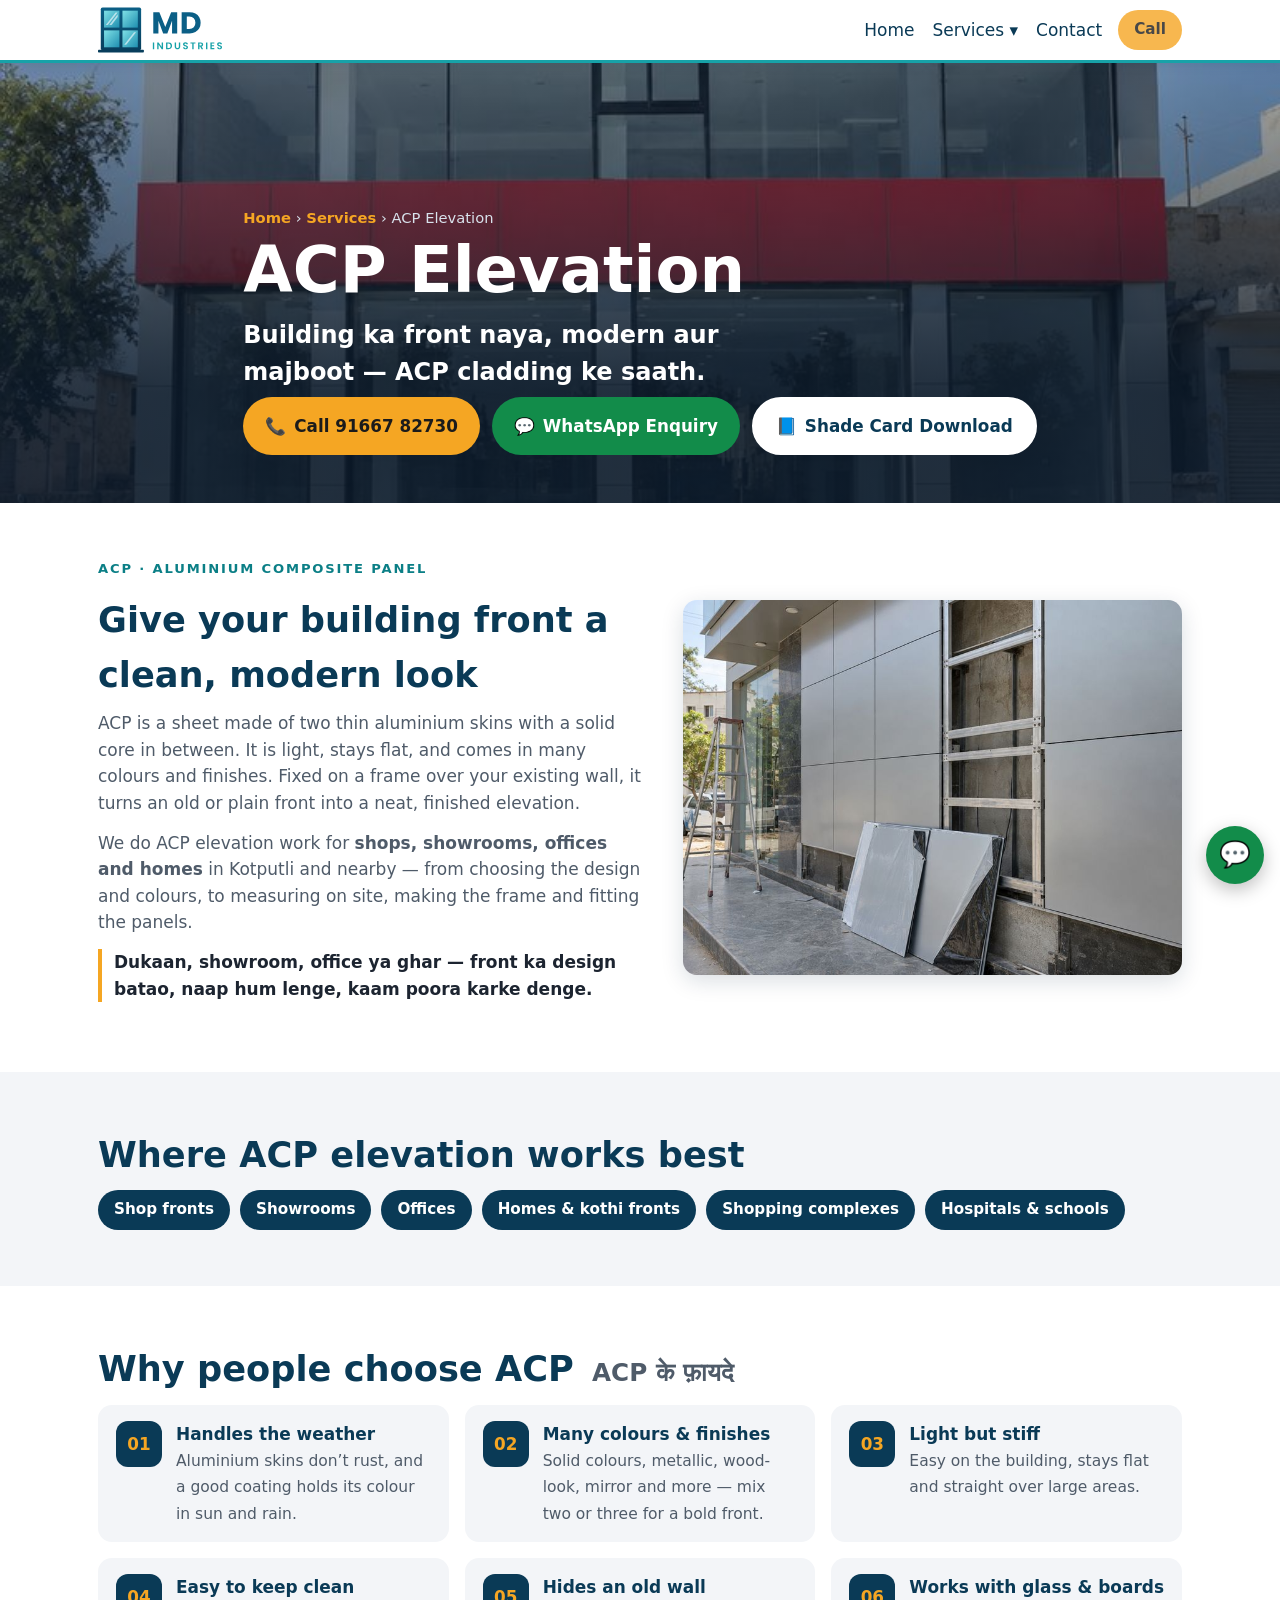
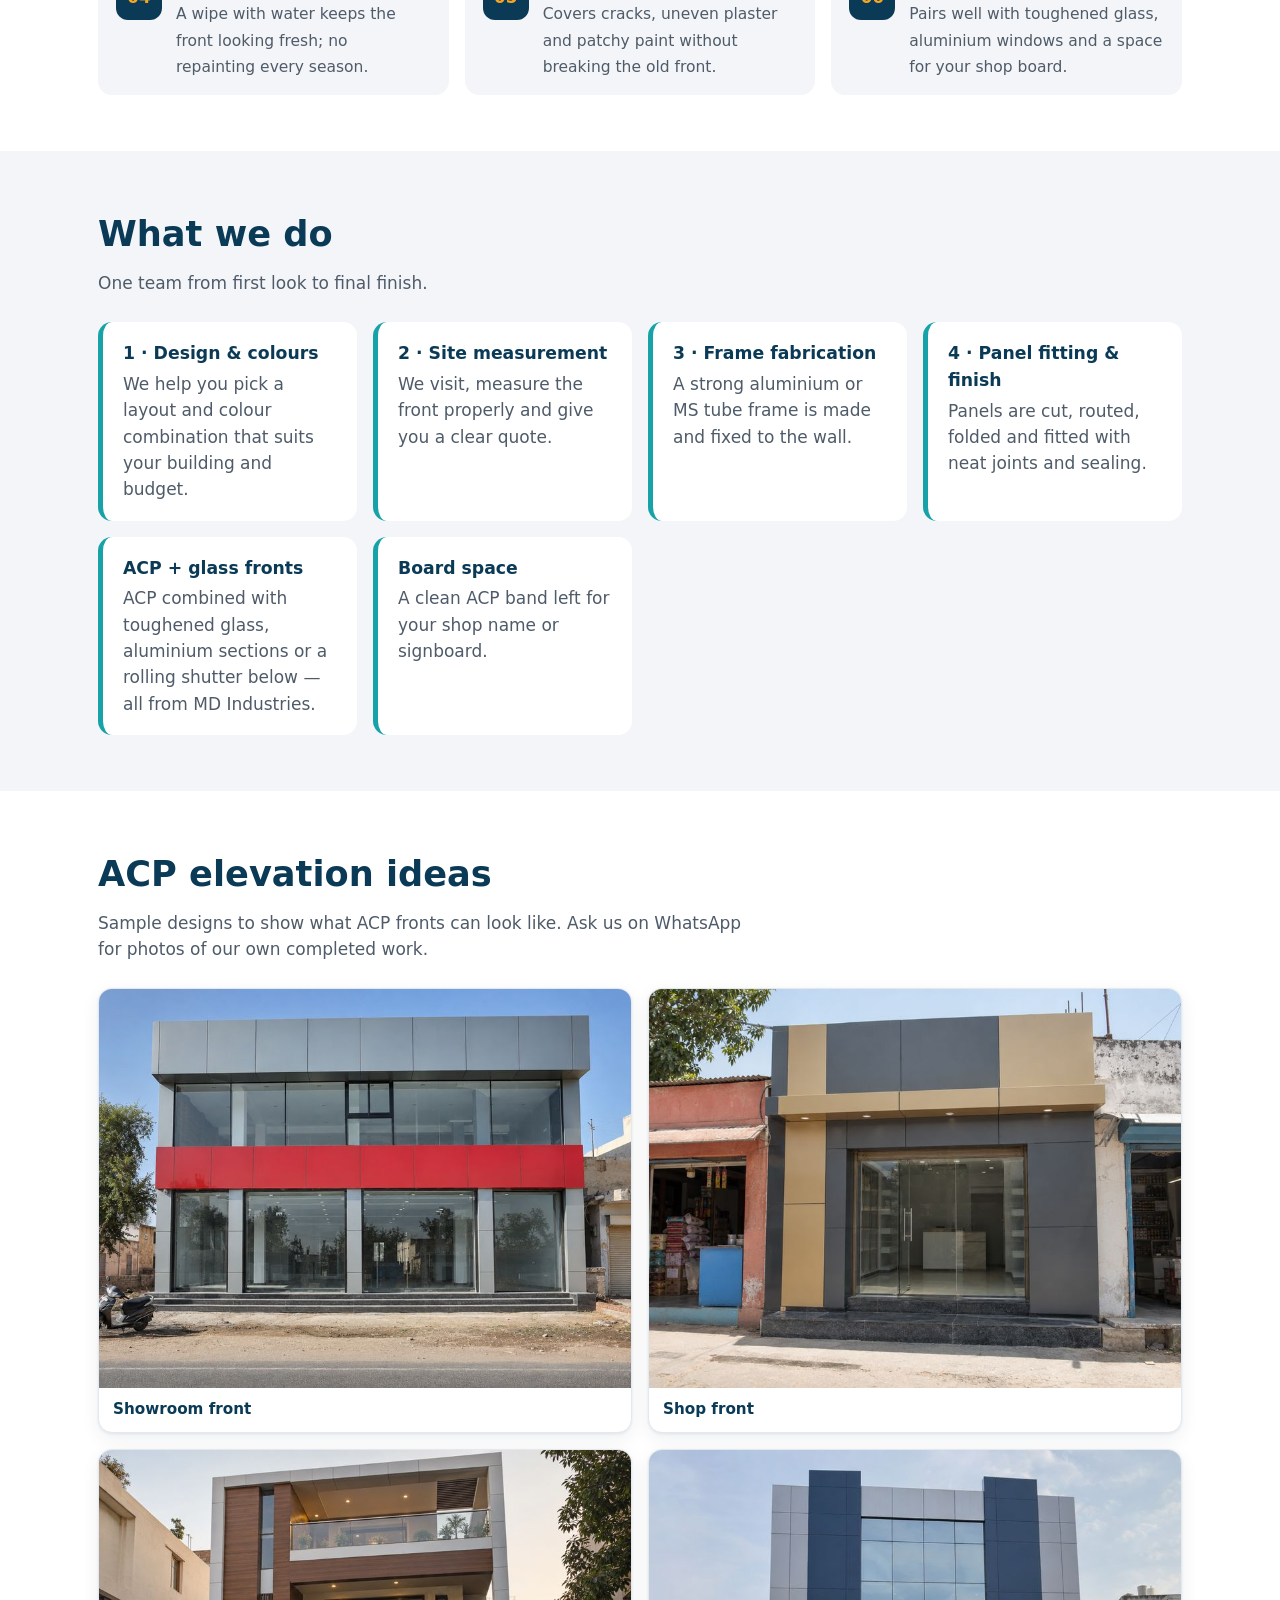
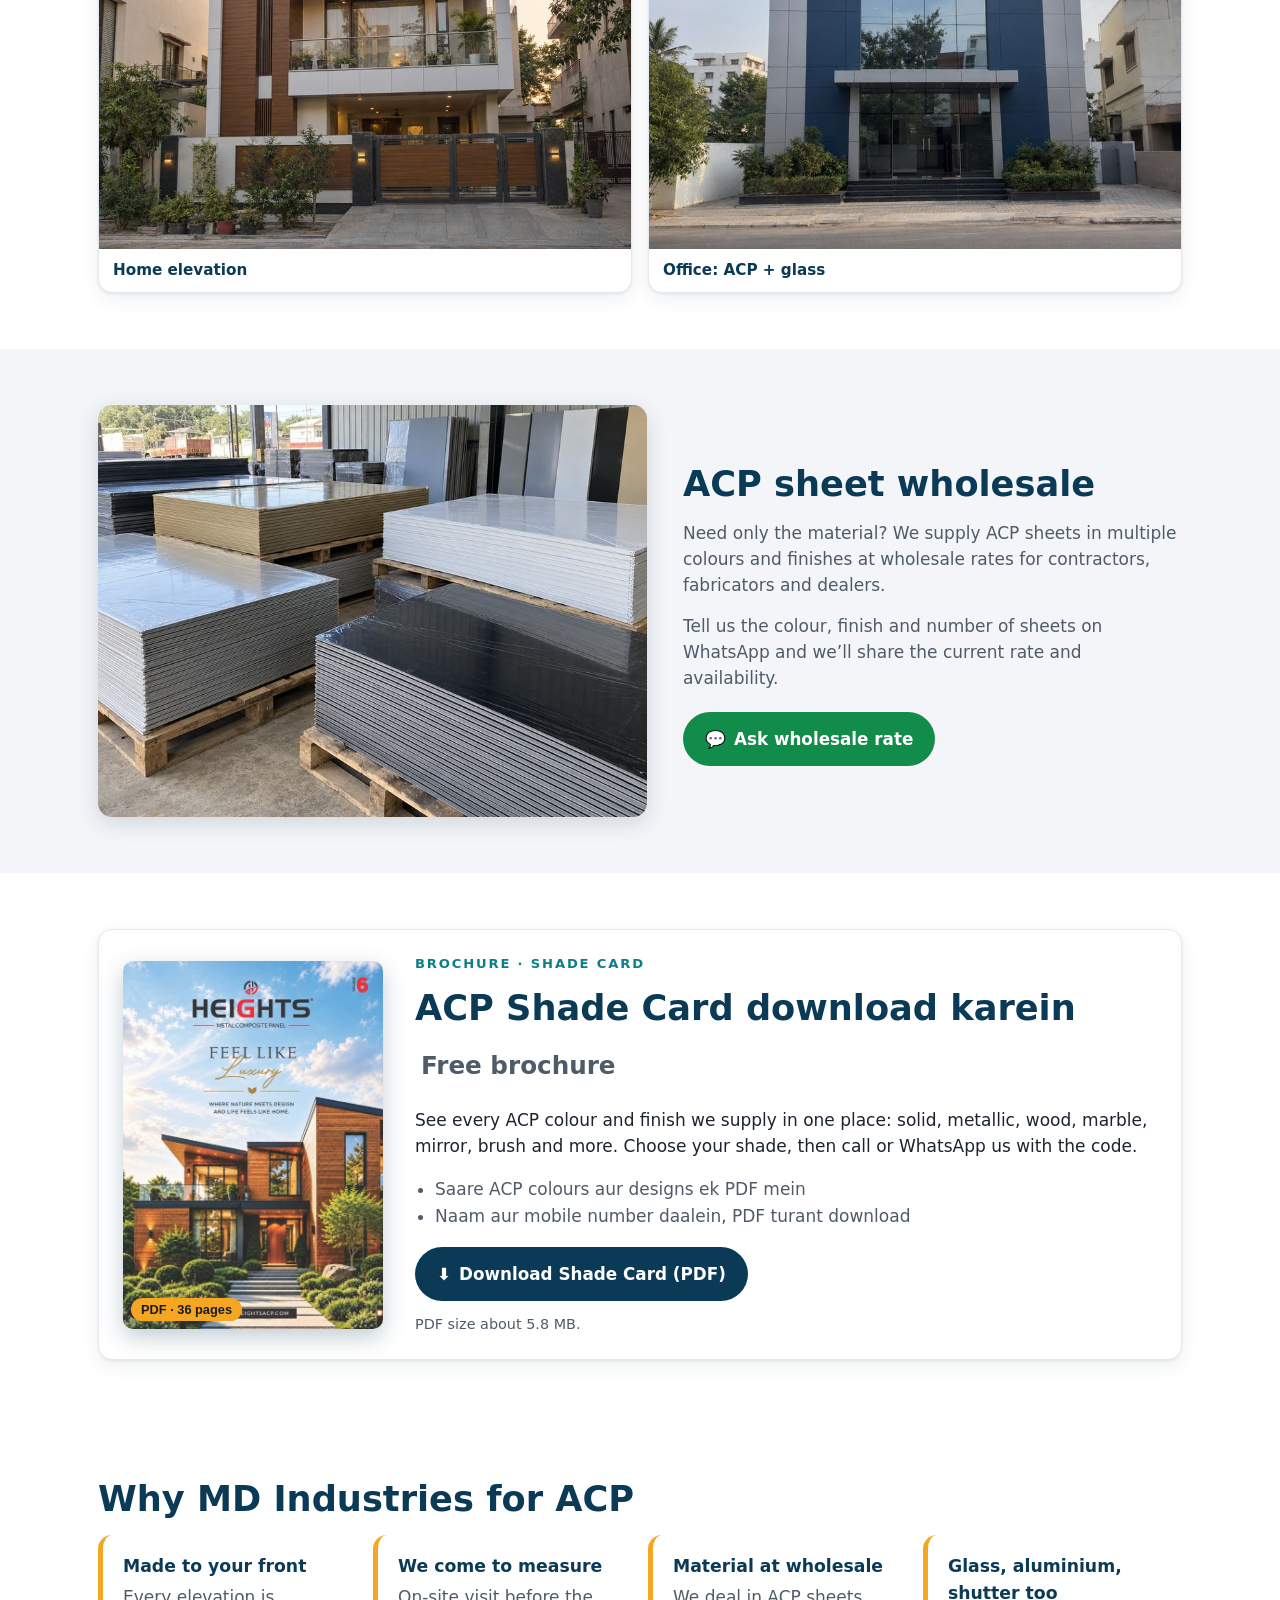
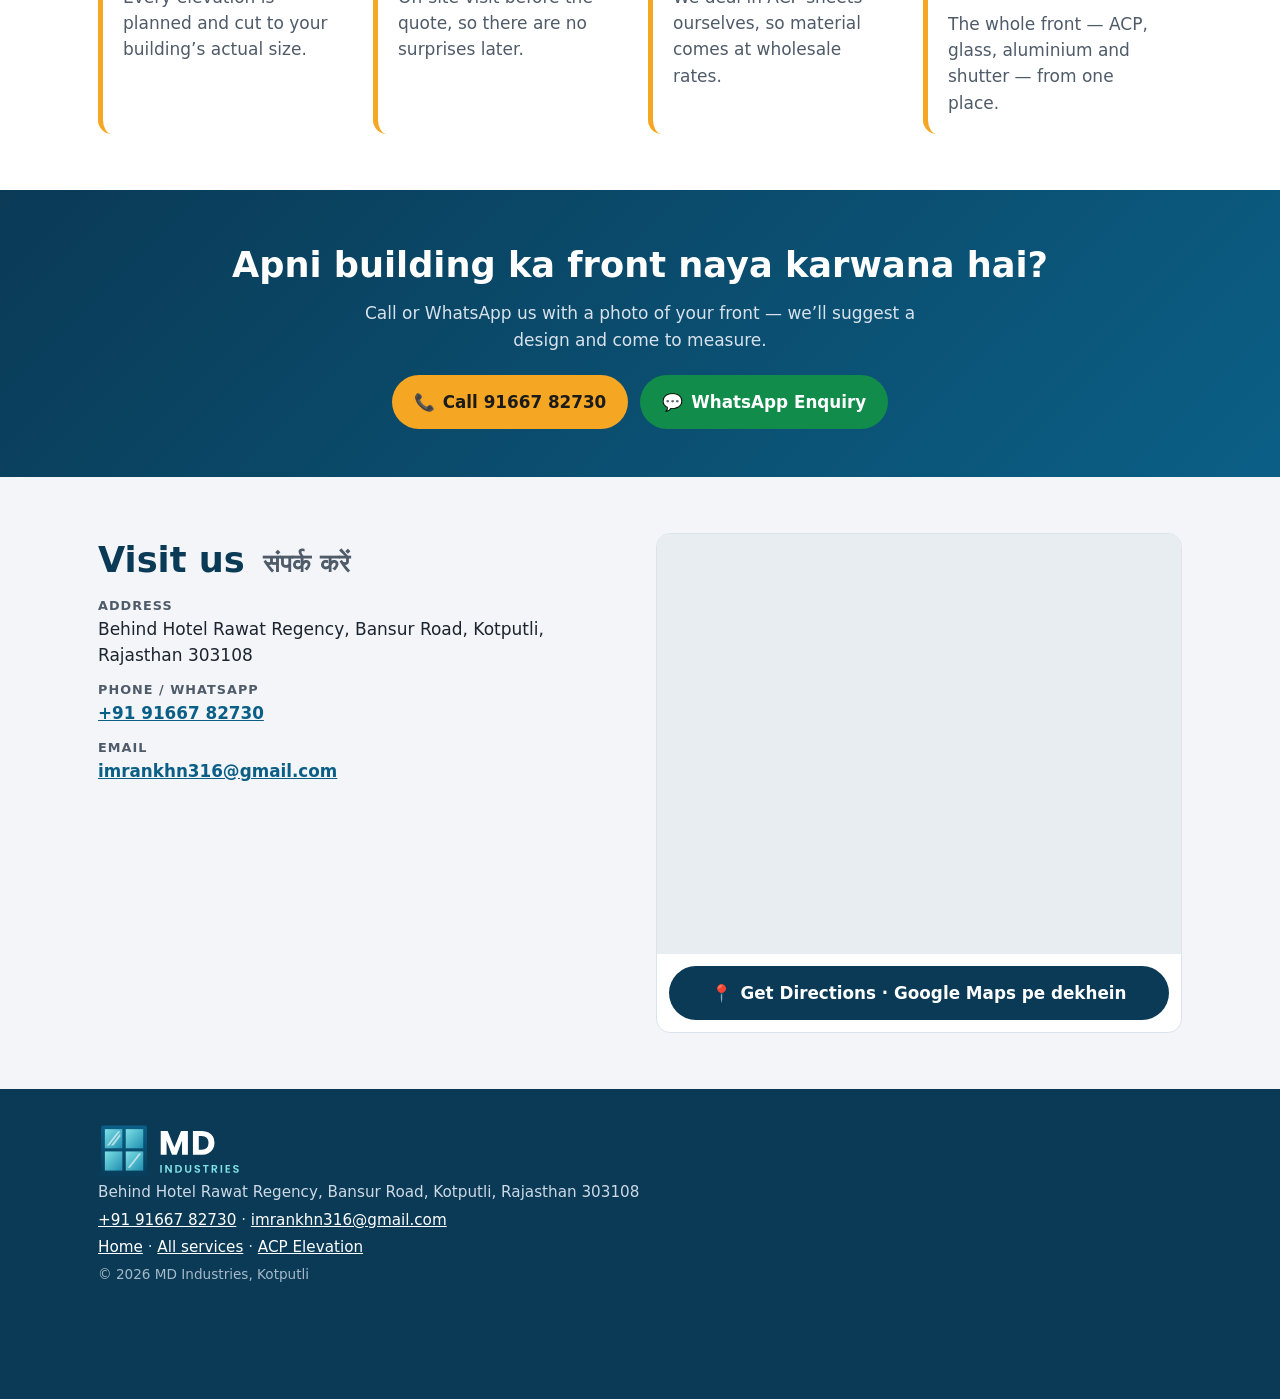
==== acp-elevation.html @ 5b2e8d78 "ACP page: shade card download with name + mobile lead form" ====
<!doctype html>
<html lang="en">
<head>
  <meta charset="utf-8">
  <meta name="viewport" content="width=device-width, initial-scale=1">
  <title>ACP Elevation in Kotputli – Building Front Cladding | MD Industries</title>
  <meta name="description" content="ACP (Aluminium Composite Panel) elevation for shops, showrooms, offices and homes in Kotputli — design, measurement, frame fabrication and fitting, plus ACP sheet wholesale. MD Industries, Bansur Road, Kotputli. Call or WhatsApp +91 91667 82730.">
  <meta name="theme-color" content="#0f2a44">
  <meta property="og:title" content="ACP Elevation – MD Industries, Kotputli">
  <meta property="og:description" content="Modern ACP building fronts for shops, showrooms, offices and homes — design, measurement, fabrication and fitting. Call or WhatsApp +91 91667 82730.">
  <meta property="og:type" content="website">
  <meta property="og:url" content="https://mdindustries.sites.tab.bot/acp-elevation.html">
  <meta property="og:image" content="https://mdindustries.sites.tab.bot/img/acp-showroom.jpg">
  <link rel="icon" href="favicon.svg?v=4" type="image/svg+xml">
  <link rel="apple-touch-icon" href="apple-touch-icon.png?v=4">
  <link rel="stylesheet" href="styles.css?v=6">
  <link rel="stylesheet" href="brochure.css?v=2">
</head>
<body>
  <a class="skip" href="#main">Skip to content</a>
  <header class="topbar">
    <div class="wrap topbar-inner">
      <a class="brand" href="index.html" aria-label="MD Industries home"><img class="logo" src="img/logo-horizontal.svg?v=4" alt="MD Industries" width="335" height="122"></a>
      <nav aria-label="Main">
        <a class="nav-top" href="index.html">Home</a>
        <details class="svc-menu"><summary>Services <span aria-hidden="true">▾</span></summary><div class="svc-list"><a href="ms-rolling-shutters.html">MS Rolling Shutters</a><a href="acp-elevation.html" aria-current="page">ACP Elevation</a><a href="acp-elevation.html#wholesale">ACP Sheet Wholesale</a><a href="toughened-glass.html">Toughened Glass</a><a href="aluminium-work.html">Aluminium Work</a><a href="ms-fabrication.html">MS Fabrication</a><a href="stainless-steel-work.html">Stainless Steel Work</a><a href="upvc-windows-doors.html">uPVC Windows &amp; Doors</a><a class="all" href="index.html#services">All services →</a></div></details>
        <a class="nav-top" href="index.html#contact">Contact</a>
      </nav>
      <a class="btn btn-call small" href="tel:+919166782730">Call</a>
    </div>
  </header>

  <main id="main">
    <section class="page-banner">
      <div class="page-banner-bg" role="img" aria-label="Showroom front clad in silver and red ACP panels"></div>
      <div class="wrap page-banner-content">
        <p class="crumbs"><a href="index.html">Home</a> <span aria-hidden="true">›</span> <a href="index.html#services">Services</a> <span aria-hidden="true">›</span> ACP Elevation</p>
        <h1>ACP Elevation</h1>
        <p class="tagline">Building ka front naya, modern aur majboot — ACP cladding ke saath.</p>
        <div class="cta">
          <a class="btn btn-call" href="tel:+919166782730"><span aria-hidden="true">📞</span> Call 91667 82730</a>
          <a class="btn btn-wa" href="https://wa.me/919166782730?text=ACP%20elevation%20ke%20baare%20mein%20jaankari%20chahiye" target="_blank" rel="noopener"><span aria-hidden="true">💬</span> WhatsApp Enquiry</a>
          <a class="btn btn-brochure" href="#brochure" data-brochure><span aria-hidden="true">📘</span> Shade Card Download</a>
        </div>
      </div>
    </section>

    <section class="section" aria-labelledby="intro-h">
      <div class="wrap split">
        <div>
          <p class="eyebrow dark">ACP · Aluminium Composite Panel</p>
          <h2 id="intro-h">Give your building front a clean, modern look</h2>
          <p>ACP is a sheet made of two thin aluminium skins with a solid core in between. It is light, stays flat, and comes in many colours and finishes. Fixed on a frame over your existing wall, it turns an old or plain front into a neat, finished elevation.</p>
          <p>We do ACP elevation work for <strong>shops, showrooms, offices and homes</strong> in Kotputli and nearby — from choosing the design and colours, to measuring on site, making the frame and fitting the panels.</p>
          <p class="hi-line">Dukaan, showroom, office ya ghar — front ka design batao, naap hum lenge, kaam poora karke denge.</p>
        </div>
        <img class="split-img" src="img/acp-fitting.jpg" alt="ACP panels being fixed on an aluminium frame on a building front" width="800" height="600" loading="lazy">
      </div>
    </section>

    <section class="section alt" aria-labelledby="use-h">
      <div class="wrap">
        <h2 id="use-h">Where ACP elevation works best</h2>
        <ul class="chips">
          <li>Shop fronts</li><li>Showrooms</li><li>Offices</li><li>Homes &amp; kothi fronts</li><li>Shopping complexes</li><li>Hospitals &amp; schools</li>
        </ul>
      </div>
    </section>

    <section class="section" aria-labelledby="ben-h">
      <div class="wrap">
        <h2 id="ben-h">Why people choose ACP <span class="hi">ACP के फ़ायदे</span></h2>
        <ol class="numbered">
          <li><b>01</b><div><strong>Handles the weather</strong><span>Aluminium skins don’t rust, and a good coating holds its colour in sun and rain.</span></div></li>
          <li><b>02</b><div><strong>Many colours &amp; finishes</strong><span>Solid colours, metallic, wood-look, mirror and more — mix two or three for a bold front.</span></div></li>
          <li><b>03</b><div><strong>Light but stiff</strong><span>Easy on the building, stays flat and straight over large areas.</span></div></li>
          <li><b>04</b><div><strong>Easy to keep clean</strong><span>A wipe with water keeps the front looking fresh; no repainting every season.</span></div></li>
          <li><b>05</b><div><strong>Hides an old wall</strong><span>Covers cracks, uneven plaster and patchy paint without breaking the old front.</span></div></li>
          <li><b>06</b><div><strong>Works with glass &amp; boards</strong><span>Pairs well with toughened glass, aluminium windows and a space for your shop board.</span></div></li>
        </ol>
      </div>
    </section>

    <section class="section alt" aria-labelledby="svc-h">
      <div class="wrap">
        <h2 id="svc-h">What we do</h2>
        <p class="lead">One team from first look to final finish.</p>
        <ul class="why steps">
          <li><strong>1 · Design &amp; colours</strong><span>We help you pick a layout and colour combination that suits your building and budget.</span></li>
          <li><strong>2 · Site measurement</strong><span>We visit, measure the front properly and give you a clear quote.</span></li>
          <li><strong>3 · Frame fabrication</strong><span>A strong aluminium or MS tube frame is made and fixed to the wall.</span></li>
          <li><strong>4 · Panel fitting &amp; finish</strong><span>Panels are cut, routed, folded and fitted with neat joints and sealing.</span></li>
          <li><strong>ACP + glass fronts</strong><span>ACP combined with toughened glass, aluminium sections or a rolling shutter below — all from MD Industries.</span></li>
          <li><strong>Board space</strong><span>A clean ACP band left for your shop name or signboard.</span></li>
        </ul>
      </div>
    </section>

    <section class="section" id="gallery" aria-labelledby="gal-h">
      <div class="wrap">
        <h2 id="gal-h">ACP elevation ideas</h2>
        <p class="lead">Sample designs to show what ACP fronts can look like. Ask us on WhatsApp for photos of our own completed work.</p>
        <div class="gallery">
          <figure><img src="img/acp-showroom.jpg" alt="Two-storey showroom with silver and red ACP front and glass windows" width="800" height="600" loading="lazy"><figcaption>Showroom front</figcaption></figure>
          <figure><img src="img/acp-shopfront.jpg" alt="Shop front in a market renovated with grey and gold ACP panels" width="800" height="600" loading="lazy"><figcaption>Shop front</figcaption></figure>
          <figure><img src="img/acp-house.jpg" alt="House front with white and wood-look ACP and glass railings" width="800" height="600" loading="lazy"><figcaption>Home elevation</figcaption></figure>
          <figure><img src="img/acp-office.jpg" alt="Office building with blue and silver ACP and a glass section" width="800" height="600" loading="lazy"><figcaption>Office: ACP + glass</figcaption></figure>
        </div>
      </div>
    </section>

    <section class="section alt" id="wholesale" aria-labelledby="whl-h">
      <div class="wrap split">
        <img class="split-img" src="img/acp_wholesale.jpg" alt="Stack of ACP sheets in different colours" width="640" height="480" loading="lazy">
        <div>
          <h2 id="whl-h">ACP sheet wholesale</h2>
          <p>Need only the material? We supply ACP sheets in multiple colours and finishes at wholesale rates for contractors, fabricators and dealers.</p>
          <p>Tell us the colour, finish and number of sheets on WhatsApp and we’ll share the current rate and availability.</p>
          <a class="btn btn-wa" href="https://wa.me/919166782730?text=ACP%20sheet%20wholesale%20rate%20ke%20baare%20mein%20jaankari%20chahiye" target="_blank" rel="noopener"><span aria-hidden="true">💬</span> Ask wholesale rate</a>
        </div>
      </div>
    </section>

    <section class="section" id="brochure" aria-labelledby="bro-h">
      <div class="wrap">
        <div class="brochure-card">
          <button type="button" class="brochure-thumb" data-brochure aria-label="ACP Shade Card download karein">
            <span class="tag">PDF · 36 pages</span>
            <img src="img/shade-card-cover.jpg" alt="Cover of the ACP shade card, Volume 6" width="560" height="793" loading="lazy">
          </button>
          <div>
            <p class="eyebrow dark">Brochure · Shade Card</p>
            <h2 id="bro-h">ACP Shade Card download karein <span class="hi">Free brochure</span></h2>
            <p>See every ACP colour and finish we supply in one place: solid, metallic, wood, marble, mirror, brush and more. Choose your shade, then call or WhatsApp us with the code.</p>
            <ul>
              <li>Saare ACP colours aur designs ek PDF mein</li>
              <li>Naam aur mobile number daalein, PDF turant download</li>
            </ul>
            <a class="btn btn-download" href="#brochure" data-brochure><span aria-hidden="true">⬇️</span> Download Shade Card (PDF)</a>
            <p class="brochure-note">PDF size about 5.8 MB.</p>
          </div>
        </div>
      </div>
    </section>

    <section class="section" aria-labelledby="whyacp-h">
      <div class="wrap">
        <h2 id="whyacp-h">Why MD Industries for ACP</h2>
        <ul class="why">
          <li><strong>Made to your front</strong><span>Every elevation is planned and cut to your building’s actual size.</span></li>
          <li><strong>We come to measure</strong><span>On-site visit before the quote, so there are no surprises later.</span></li>
          <li><strong>Material at wholesale</strong><span>We deal in ACP sheets ourselves, so material comes at wholesale rates.</span></li>
          <li><strong>Glass, aluminium, shutter too</strong><span>The whole front — ACP, glass, aluminium and shutter — from one place.</span></li>
        </ul>
      </div>
    </section>

    <section class="cta-band" aria-labelledby="cta-h">
      <div class="wrap">
        <h2 id="cta-h">Apni building ka front naya karwana hai?</h2>
        <p>Call or WhatsApp us with a photo of your front — we’ll suggest a design and come to measure.</p>
        <div class="cta">
          <a class="btn btn-call" href="tel:+919166782730"><span aria-hidden="true">📞</span> Call 91667 82730</a>
          <a class="btn btn-wa" href="https://wa.me/919166782730?text=ACP%20elevation%20ke%20baare%20mein%20jaankari%20chahiye" target="_blank" rel="noopener"><span aria-hidden="true">💬</span> WhatsApp Enquiry</a>
        </div>
      </div>
    </section>

    <section class="section alt" aria-labelledby="contact-h">
      <div class="wrap contact">
        <div>
          <h2 id="contact-h">Visit us <span class="hi">संपर्क करें</span></h2>
          <ul class="info">
            <li><span class="k">Address</span>Behind Hotel Rawat Regency, Bansur Road, Kotputli, Rajasthan 303108</li>
            <li><span class="k">Phone / WhatsApp</span><a href="tel:+919166782730">+91 91667 82730</a></li>
            <li><span class="k">Email</span><a href="mailto:imrankhn316@gmail.com">imrankhn316@gmail.com</a></li>
          </ul>
        </div>
        <div class="map">
          <iframe title="Map: MD Industries (Imran khan fabrication works), Kotputli" src="https://maps.google.com/maps?q=MD+INDUSTRIES,+Imran+khan+fabrication+works,+Kotputli&amp;z=16&amp;output=embed" loading="lazy" referrerpolicy="no-referrer-when-downgrade"></iframe>
          <a class="btn btn-map" href="https://maps.app.goo.gl/49rKUnwMuAmoMSjF7" target="_blank" rel="noopener"><span aria-hidden="true">📍</span> Get Directions · Google Maps pe dekhein</a>
        </div>
      </div>
    </section>
  </main>

  <footer class="footer">
    <div class="wrap">
      <p class="fname"><img src="img/logo-horizontal-light.svg?v=4" alt="MD Industries" width="335" height="122"></p>
      <p>Behind Hotel Rawat Regency, Bansur Road, Kotputli, Rajasthan 303108</p>
      <p><a href="tel:+919166782730">+91 91667 82730</a> · <a href="mailto:imrankhn316@gmail.com">imrankhn316@gmail.com</a></p>
      <p><a href="index.html">Home</a> · <a href="index.html#services">All services</a> · <a href="acp-elevation.html">ACP Elevation</a></p>
      <p class="small">© 2026 MD Industries, Kotputli</p>
    </div>
  </footer>

  <dialog class="lead-dialog" id="lead-dialog" aria-labelledby="lead-h">
    <button type="button" class="x" data-close aria-label="Band karein">×</button>
    <form id="lead-form" novalidate>
      <h3 id="lead-h">Shade Card download karein</h3>
      <p class="sub2">Apna naam aur mobile number daalein, PDF turant download ho jayega.</p>
      <label for="lead-name">Naam / Name</label>
      <input id="lead-name" name="name" type="text" autocomplete="name" maxlength="60" required>
      <p class="err" id="lead-name-err" role="alert"></p>
      <label for="lead-mobile">Mobile number</label>
      <div class="mob"><span>+91</span><input id="lead-mobile" name="mobile" type="tel" inputmode="numeric" autocomplete="tel-national" maxlength="14" placeholder="10 digit number" required></div>
      <p class="err" id="lead-mob-err" role="alert"></p>
      <button type="submit" class="btn btn-download"><span aria-hidden="true">⬇️</span> Submit &amp; Download</button>
      <p class="privacy">Aapka number sirf MD Industries ke paas rahega.</p>
    </form>
    <div class="done" id="lead-done" hidden>
      <p class="ok" aria-hidden="true">✅</p>
      <h3>Dhanyavaad! Download shuru ho gaya</h3>
      <p class="sub2">Download nahi hua? Neeche wala button dabayein.</p>
      <a class="btn btn-download" id="lead-open" href="brochure/MD-Industries-ACP-Shade-Card-Vol6.pdf" target="_blank" rel="noopener">📘 Shade Card kholein</a>
      <a class="btn btn-wa" href="https://wa.me/919166782730?text=ACP%20shade%20card%20dekha%2C%20rate%20ke%20baare%20mein%20jaankari%20chahiye" target="_blank" rel="noopener"><span aria-hidden="true">💬</span> Rate ke liye WhatsApp</a>
    </div>
  </dialog>
  <script src="brochure.js?v=1" defer></script>

  <a class="float-wa" href="https://wa.me/919166782730?text=ACP%20elevation%20ke%20baare%20mein%20jaankari%20chahiye" target="_blank" rel="noopener" aria-label="WhatsApp enquiry about ACP elevation">💬</a>
</body>
</html>
---- styles.css ----
:root{--navy:#0a3a56;--navy2:#0b5f86;--amber:#f5a623;--wa:#128c4a;--ink:#1c2430;--muted:#4f5b69;--bg:#fff;--alt:#f3f5f8;--r:14px}
*{box-sizing:border-box}
html{scroll-behavior:smooth}
body{margin:0;font-family:system-ui,-apple-system,"Segoe UI",Roboto,"Noto Sans","Noto Sans Devanagari",Arial,sans-serif;color:var(--ink);background:var(--bg);line-height:1.55;font-size:17px}
img{max-width:100%;display:block}
a{color:var(--navy2)}
:focus-visible{outline:3px solid var(--amber);outline-offset:2px}
.skip{position:absolute;left:-999px;top:0;background:#fff;padding:8px 12px;z-index:100}
.skip:focus{left:8px}
.wrap{max-width:1120px;margin:0 auto;padding:0 18px}
.topbar{position:sticky;top:0;z-index:50;background:#fff;color:var(--navy);box-shadow:0 2px 10px rgba(10,58,86,.12);border-bottom:3px solid #17a2a8}
.topbar-inner{display:flex;align-items:center;gap:16px;min-height:60px}
.brand{display:flex;align-items:center;gap:10px;color:#fff;text-decoration:none;font-weight:700;font-size:1.1rem;margin-right:auto}
.logo{height:46px;width:auto;display:block}
nav{display:flex;gap:18px}
nav a{color:var(--navy);text-decoration:none;font-weight:500}
nav a:hover{color:#17a2a8;text-decoration:underline}
.btn{display:inline-flex;align-items:center;justify-content:center;gap:8px;padding:14px 22px;border-radius:999px;font-weight:700;text-decoration:none;font-size:1.05rem;border:0;cursor:pointer;font-family:inherit;min-height:48px}
.btn.small{padding:8px 16px;min-height:38px;font-size:.95rem}
.btn-call{background:var(--amber);color:#1b1b1b}
.btn-call:hover{background:#ffb83f}
.btn-wa{background:var(--wa);color:#fff}
.btn-wa:hover{background:#0f7a40}
.hero{position:relative;color:#fff;overflow:hidden;min-height:540px;display:flex;align-items:flex-end}
.hero-bg{position:absolute;inset:0;background:linear-gradient(180deg,rgba(10,25,42,.35) 0%,rgba(10,25,42,.82) 70%),url("img/hero.jpg") center/cover no-repeat}
.hero-content{position:relative;padding-top:80px;padding-bottom:56px}
.eyebrow{margin:0 0 6px;text-transform:uppercase;letter-spacing:.14em;font-size:.82rem;color:var(--amber);font-weight:700}
h1{margin:0;font-size:clamp(2.4rem,7vw,4rem);line-height:1.05}
.tagline{font-size:clamp(1.15rem,3.6vw,1.5rem);font-weight:600;margin:12px 0 6px;max-width:34ch}
.sub{margin:0 0 22px;color:#d8e2ec;max-width:52ch}
.cta{display:flex;flex-wrap:wrap;gap:12px}
.section{padding:56px 0}
.section.alt{background:var(--alt)}
h2{font-size:clamp(1.6rem,4.5vw,2.2rem);margin:0 0 8px;color:var(--navy)}
.hi{display:inline-block;font-size:.7em;color:var(--muted);font-weight:600;margin-left:6px}
.lead{color:var(--muted);margin:0 0 26px;max-width:62ch}
.grid{display:grid;grid-template-columns:repeat(auto-fill,minmax(250px,1fr));gap:20px}
.card{background:#fff;border-radius:var(--r);overflow:hidden;box-shadow:0 1px 3px rgba(15,42,68,.08),0 6px 18px rgba(15,42,68,.07);border:1px solid #e4e9ef}
.card img{width:100%;height:auto;aspect-ratio:4/3;object-fit:cover;background:#dde3ea}
.card-body{padding:16px 18px 20px}
.card h3{margin:0 0 6px;font-size:1.15rem;color:var(--navy)}
.card p{margin:0;color:var(--muted);font-size:.97rem}
.why{list-style:none;padding:0;margin:0;display:grid;grid-template-columns:repeat(auto-fit,minmax(230px,1fr));gap:16px}
.why li{background:#fff;border-radius:var(--r);padding:18px 18px 18px 20px;border-left:5px solid var(--amber);display:flex;flex-direction:column;gap:4px}
.why strong{color:var(--navy);font-size:1.08rem}
.why span{color:var(--muted)}
.chips{list-style:none;padding:0;margin:0;display:flex;flex-wrap:wrap;gap:10px}
.chips li{background:var(--navy);color:#fff;padding:8px 16px;border-radius:999px;font-weight:600;font-size:.95rem}
.contact{display:grid;grid-template-columns:1fr 1fr;gap:32px;align-items:start}
.info{list-style:none;padding:0;margin:0 0 24px;display:grid;gap:12px}
.info li{display:flex;flex-direction:column}
.info .k{font-size:.8rem;text-transform:uppercase;letter-spacing:.08em;color:var(--muted);font-weight:700}
.info a{font-weight:600;font-size:1.05rem;word-break:break-word}
.enquiry{background:#fff;border-radius:var(--r);padding:20px;border:1px solid #e1e7ee;display:grid;gap:6px}
.enquiry h3{margin:0 0 8px;color:var(--navy)}
.enquiry label{font-weight:600;font-size:.92rem;margin-top:6px}
.enquiry input,.enquiry select,.enquiry textarea{font:inherit;padding:12px;border:1px solid #c5cfdb;border-radius:10px;width:100%;background:#fff;color:var(--ink)}
.enquiry button{margin-top:12px;width:100%}
.note{margin:4px 0 0;color:var(--muted);font-size:.88rem;text-align:center}
.map{border-radius:var(--r);overflow:hidden;border:1px solid #dce3eb;background:#fff}
.map iframe{display:block;width:100%;height:420px;border:0;background:#e8edf2}
.maplink{display:block;padding:12px 16px;font-weight:600;text-decoration:none}
.footer{background:var(--navy);color:#cdd9e5;padding:32px 0 calc(110px + env(safe-area-inset-bottom));font-size:.95rem}
.footer p{margin:4px 0}
.footer a{color:#fff}
.fname{color:#fff;font-weight:700;font-size:1.1rem;display:flex;align-items:center;gap:10px}
.fname img{height:52px;width:auto}
.small{font-size:.85rem;opacity:.8}
.float-wa{position:fixed;right:16px;bottom:16px;width:58px;height:58px;border-radius:50%;background:var(--wa);color:#fff;display:grid;place-items:center;font-size:1.6rem;text-decoration:none;box-shadow:0 6px 18px rgba(0,0,0,.25);z-index:60}
@media (max-width:760px){
  .footer .wrap{padding-right:84px}
  .logo{height:40px}
  nav{display:none}
  body{font-size:16px}
  .hero{min-height:560px}
  .cta .btn{flex:1 1 100%}
  .contact{grid-template-columns:1fr}
  .map iframe{height:300px}
  .section{padding:44px 0}
}

.btn-map{display:flex;justify-content:center;margin:12px;background:var(--navy);color:#fff;text-align:center}
.btn-map:hover{filter:brightness(1.08)}

/* ACP page + nav link */
nav a[aria-current="page"]{color:#17a2a8;font-weight:700}
.nav-acp{white-space:nowrap}
.page-banner{position:relative;color:#fff;overflow:hidden;min-height:440px;display:flex;align-items:flex-end}
.page-banner-bg{position:absolute;inset:0;background:linear-gradient(180deg,rgba(10,25,42,.35) 0%,rgba(10,25,42,.85) 75%),url("img/acp-showroom.jpg") center/cover no-repeat}
.page-banner-content{position:relative;padding-top:70px;padding-bottom:48px}
.crumbs{margin:0 0 8px;font-size:.92rem;color:#d8e2ec}
.crumbs a{color:var(--amber);text-decoration:none;font-weight:600}
.eyebrow.dark{color:#0b7f86}
.split{display:grid;grid-template-columns:1.1fr 1fr;gap:36px;align-items:center}
.split p{color:var(--muted);margin:0 0 14px}
.split .btn{margin-top:6px}
.split-img{border-radius:var(--r);width:100%;height:auto;aspect-ratio:4/3;object-fit:cover;box-shadow:0 6px 22px rgba(15,42,68,.15)}
.hi-line{border-left:4px solid var(--amber);padding-left:12px;color:var(--ink)!important;font-weight:600}
.numbered{list-style:none;padding:0;margin:0;display:grid;grid-template-columns:repeat(auto-fit,minmax(300px,1fr));gap:16px}
.numbered li{display:flex;gap:14px;align-items:flex-start;background:var(--alt);border-radius:var(--r);padding:16px 18px}
.numbered b{flex:0 0 auto;width:46px;height:46px;border-radius:12px;background:var(--navy);color:var(--amber);display:grid;place-items:center;font-size:1.05rem}
.numbered strong{display:block;color:var(--navy);font-size:1.06rem}
.numbered span{color:var(--muted);font-size:.97rem}
.steps li{border-left-color:#17a2a8}
.gallery{display:grid;grid-template-columns:repeat(2,1fr);gap:16px}
.gallery figure{margin:0;border-radius:var(--r);overflow:hidden;background:#fff;box-shadow:0 1px 3px rgba(15,42,68,.08),0 6px 18px rgba(15,42,68,.07);border:1px solid #e4e9ef}
.gallery img{width:100%;height:auto;aspect-ratio:4/3;object-fit:cover;background:#dde3ea}
.gallery figcaption{padding:10px 14px;font-weight:600;color:var(--navy);font-size:.95rem}
.cta-band{background:linear-gradient(135deg,var(--navy) 0%,var(--navy2) 100%);color:#fff;padding:48px 0;text-align:center}
.cta-band h2{color:#fff}
.cta-band p{color:#d8e2ec;margin:0 auto 22px;max-width:52ch}
.cta-band .cta{justify-content:center}
.card .more{display:inline-block;margin-top:10px;font-weight:700;color:var(--navy2);text-decoration:none}
.card .more:hover{text-decoration:underline}
.card h3 a{color:inherit;text-decoration:none}
@media (max-width:760px){
  nav{display:flex;gap:0}
  nav a{display:none}
  nav a.nav-acp{display:inline-block;font-size:.88rem;padding:6px 10px;border:1.5px solid #17a2a8;border-radius:999px;color:var(--navy)}
  .topbar-inner{gap:8px}
  .page-banner{min-height:470px}
  .split{grid-template-columns:1fr;gap:22px}
  .gallery{grid-template-columns:1fr}
  .numbered{grid-template-columns:1fr}
}
@media (max-width:360px){ .logo{height:34px} }

/* Services dropdown (all pages) */
nav{align-items:center}
.svc-menu{position:relative}
.svc-menu summary{list-style:none;cursor:pointer;color:var(--navy);font-weight:500;white-space:nowrap}
.svc-menu summary::-webkit-details-marker{display:none}
.svc-menu[open] summary{color:#17a2a8}
.svc-list{position:absolute;top:calc(100% + 12px);left:50%;transform:translateX(-50%);background:#fff;border-radius:12px;box-shadow:0 12px 32px rgba(10,58,86,.22);padding:8px;min-width:240px;z-index:60;display:flex;flex-direction:column}
.svc-list a{display:block;padding:10px 12px;border-radius:8px;color:var(--navy);text-decoration:none;font-weight:500}
.svc-list a:hover,.svc-list a:focus{background:#eef7f8;text-decoration:none}
.svc-list a.all{border-top:1px solid #e3eaef;margin-top:4px;color:#17a2a8;font-weight:700}
.card h3 a{color:inherit;text-decoration:none}
.card h3 a:hover{color:#17a2a8;text-decoration:underline}
@media (max-width:760px){
  nav{display:flex}
  nav > a.nav-top{display:none}
  .svc-menu summary{display:inline-block;font-size:.88rem;padding:6px 12px;border:1.5px solid #17a2a8;border-radius:999px}
  .svc-list{position:fixed;top:66px;left:12px;right:12px;transform:none;min-width:0;max-height:calc(100vh - 90px);overflow:auto}
  nav .svc-list a{display:block;font-size:1rem;padding:12px;border:0}
}
---- brochure.css ----
/* Brochure / shade card download + lead form (ACP page only) */
.btn-brochure{background:#fff;color:var(--navy);border:2px solid #fff}
.btn-brochure:hover{background:#eaf6f7}
.brochure-card{display:grid;grid-template-columns:minmax(0,260px) 1fr;gap:32px;align-items:center;background:#fff;border:1px solid #e4e9ef;border-radius:var(--r);padding:24px;box-shadow:0 1px 3px rgba(15,42,68,.08),0 6px 18px rgba(15,42,68,.07)}
.brochure-thumb{position:relative;display:block;border:0;padding:0;background:none;cursor:pointer;border-radius:10px;overflow:hidden;box-shadow:0 8px 22px rgba(10,58,86,.25)}
.brochure-thumb img{width:100%;height:auto;aspect-ratio:560/793;object-fit:cover}
.brochure-thumb .tag{position:absolute;left:8px;bottom:8px;background:var(--amber);color:#1b1b1b;font-weight:700;font-size:.8rem;padding:4px 10px;border-radius:999px}
.brochure-card h2{margin-bottom:6px}
.brochure-card ul{margin:0 0 18px;padding-left:20px;color:var(--muted)}
.btn-download{background:var(--navy);color:#fff}
.btn-download:hover{background:var(--navy2)}
.brochure-note{font-size:.9rem;color:var(--muted);margin:12px 0 0}
.lead-dialog{border:0;border-radius:18px;padding:0;width:min(420px,calc(100vw - 28px));box-shadow:0 20px 60px rgba(0,0,0,.35);color:var(--ink)}
.lead-dialog::backdrop{background:rgba(8,22,36,.6)}
.lead-dialog form,.lead-dialog .done{padding:24px 22px 22px}
.lead-dialog h3{margin:0 0 4px;color:var(--navy);font-size:1.3rem;padding-right:28px}
.lead-dialog .sub2{margin:0 0 16px;color:var(--muted);font-size:.95rem}
.lead-dialog label{display:block;font-weight:600;margin:12px 0 6px;font-size:.95rem}
.lead-dialog input{width:100%;font:inherit;font-size:1.05rem;padding:12px 14px;border:1.5px solid #c9d3de;border-radius:10px;background:#fff;color:var(--ink)}
.lead-dialog input:focus{border-color:#17a2a8;outline:none;box-shadow:0 0 0 3px rgba(23,162,168,.2)}
.lead-dialog .mob{display:flex;align-items:stretch}
.lead-dialog .mob span{display:flex;align-items:center;padding:0 12px;border:1.5px solid #c9d3de;border-right:0;border-radius:10px 0 0 10px;background:var(--alt);font-weight:600;color:var(--muted)}
.lead-dialog .mob input{border-radius:0 10px 10px 0}
.lead-dialog .err{color:#c0392b;font-size:.9rem;margin:6px 0 0;min-height:1.2em}
.lead-dialog .btn{width:100%;margin-top:16px}
.lead-dialog .x{position:absolute;right:10px;top:10px;width:40px;height:40px;border:0;background:none;font-size:1.6rem;line-height:1;color:var(--muted);cursor:pointer;border-radius:50%}
.lead-dialog .x:hover{background:var(--alt)}
.lead-dialog .privacy{font-size:.8rem;color:var(--muted);margin:10px 0 0;text-align:center}
.lead-dialog .done{text-align:center}
.lead-dialog .done .ok{font-size:2.4rem;margin:4px 0 6px}
@media (max-width:720px){.brochure-card{grid-template-columns:1fr;gap:20px;padding:18px}.brochure-thumb{max-width:170px;margin:0 auto}}
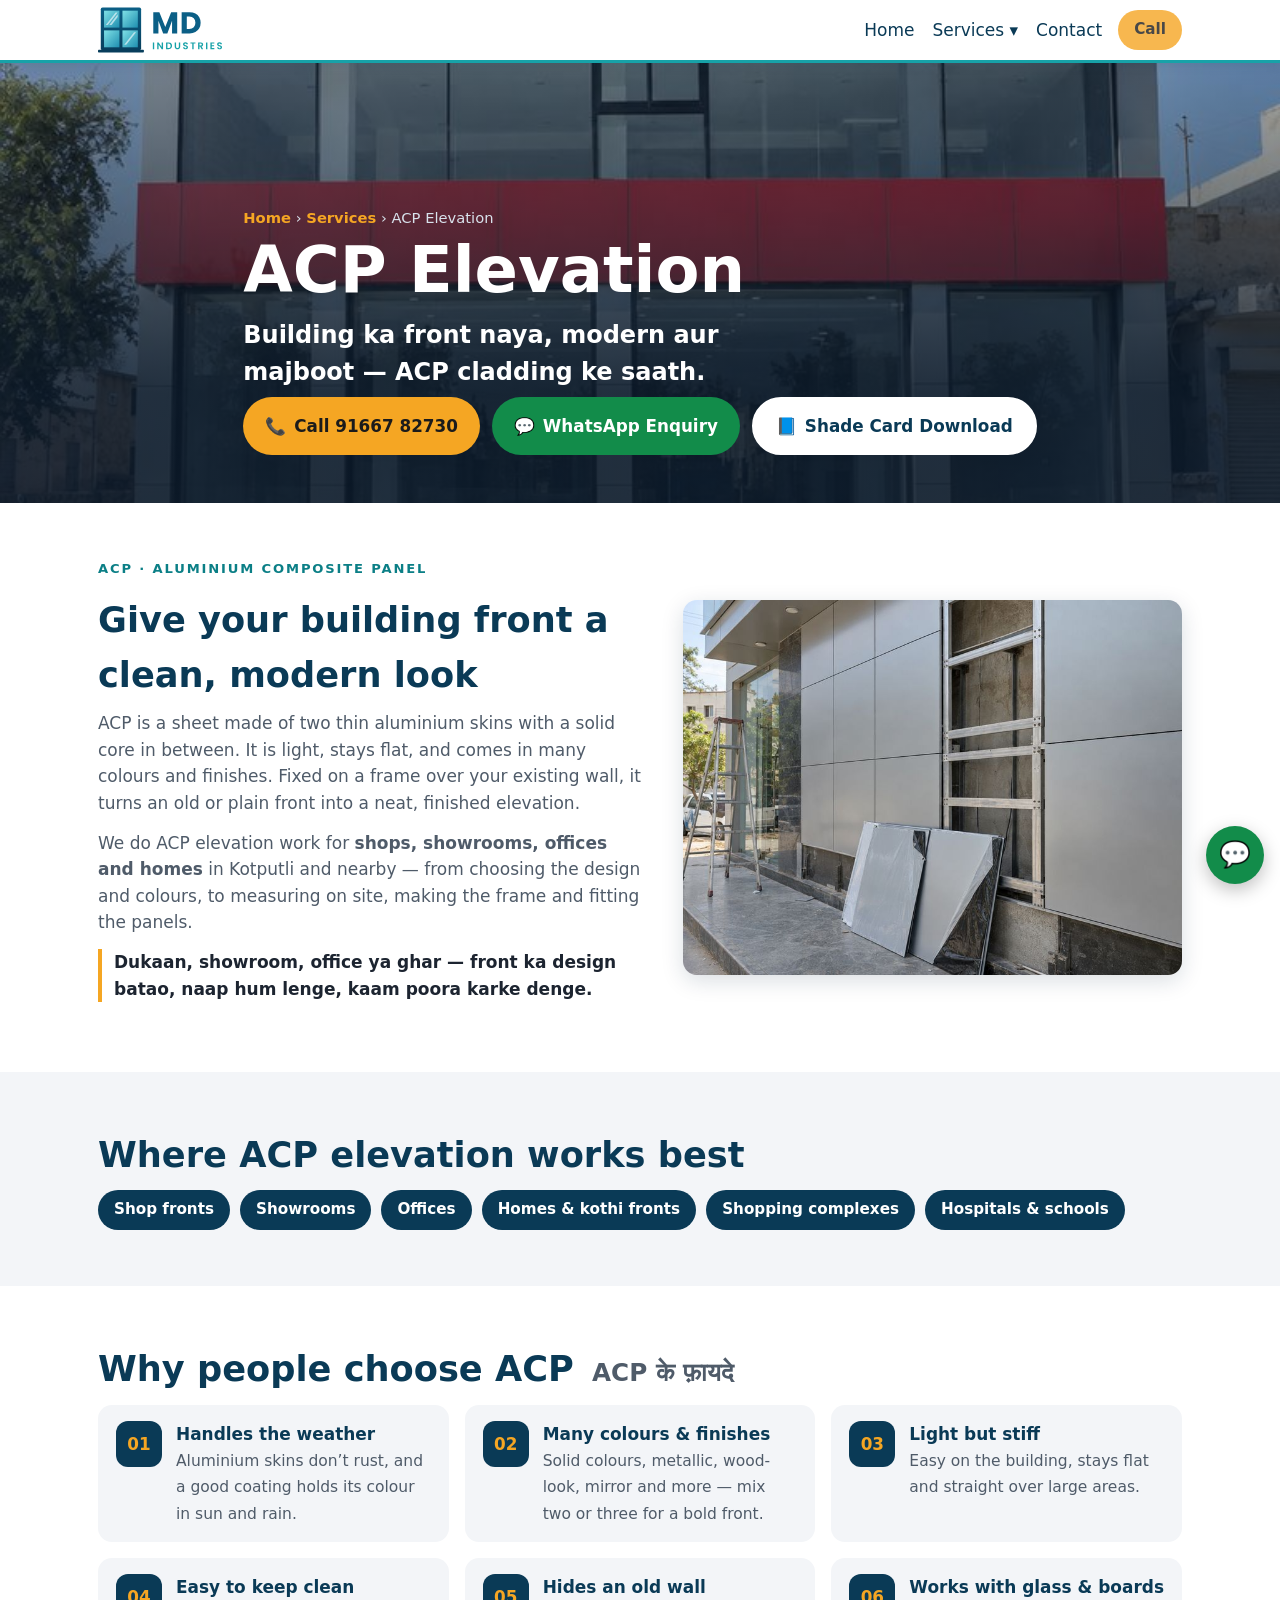
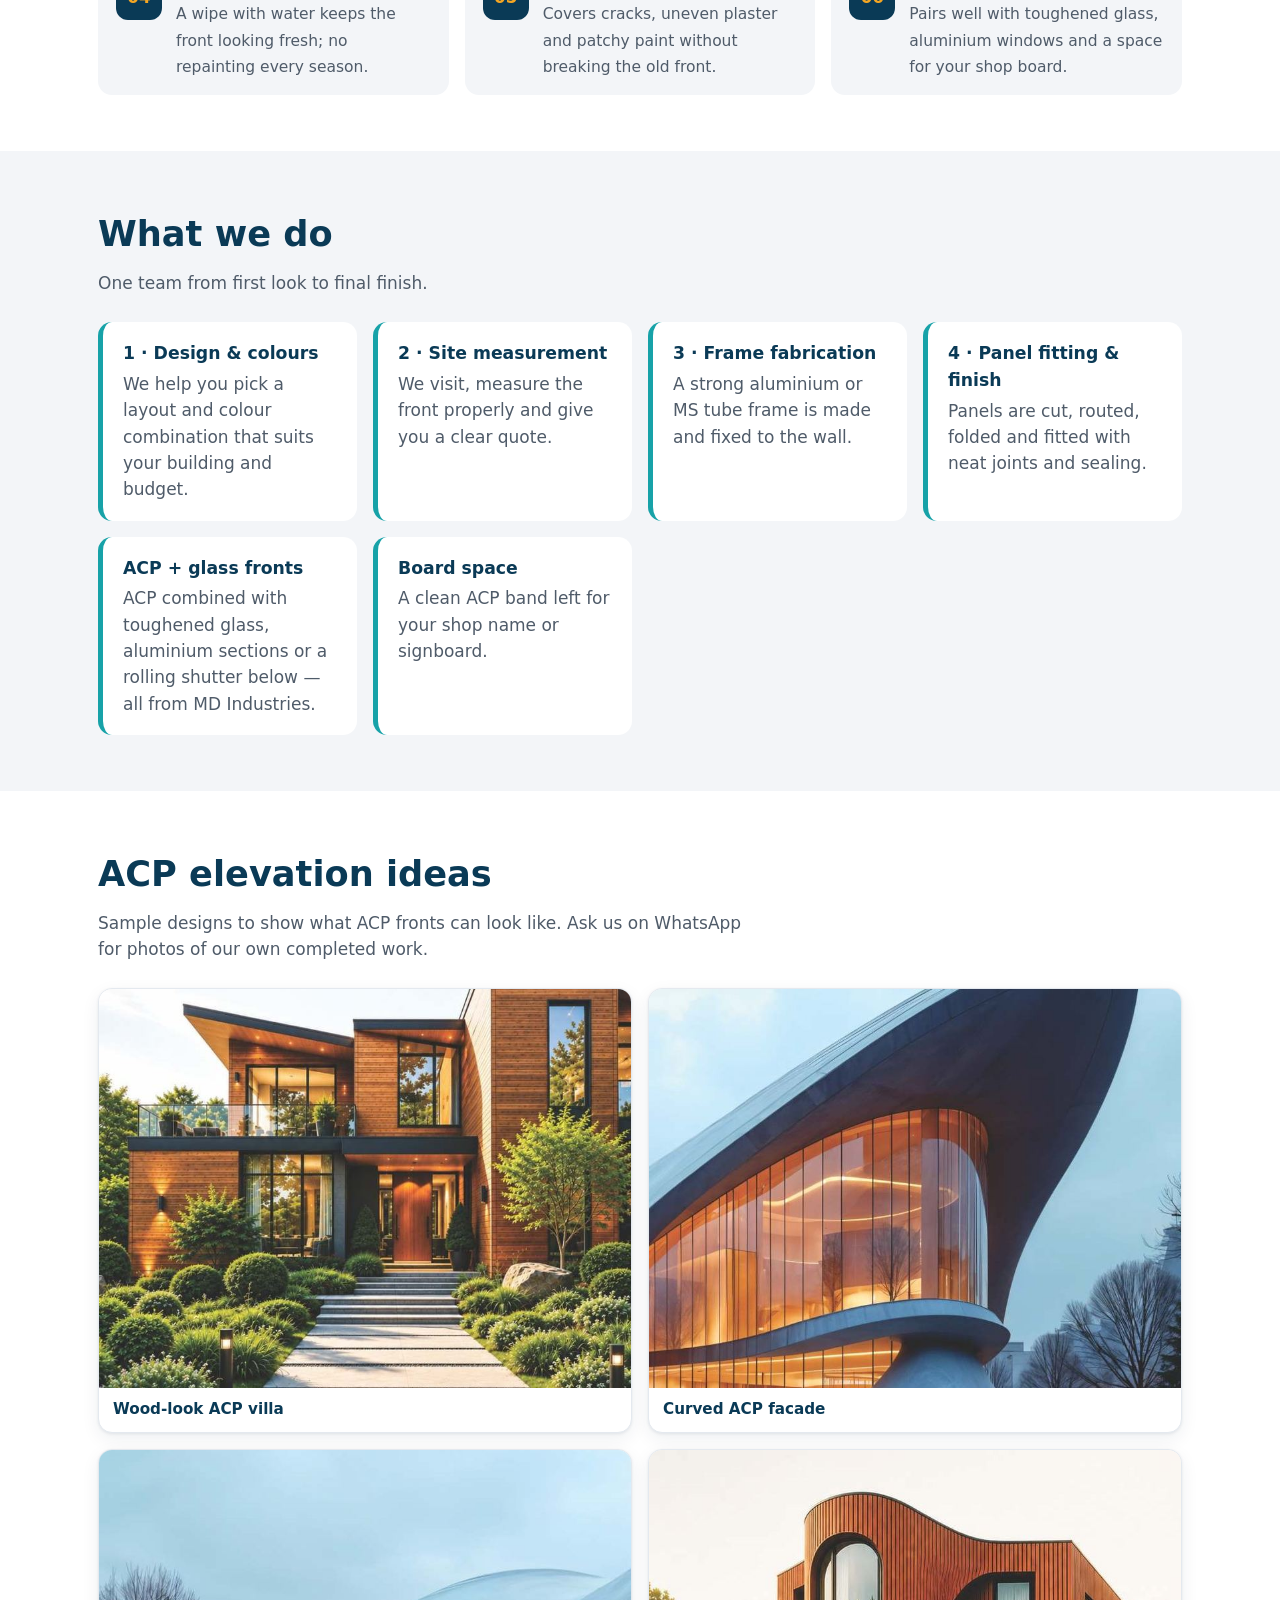
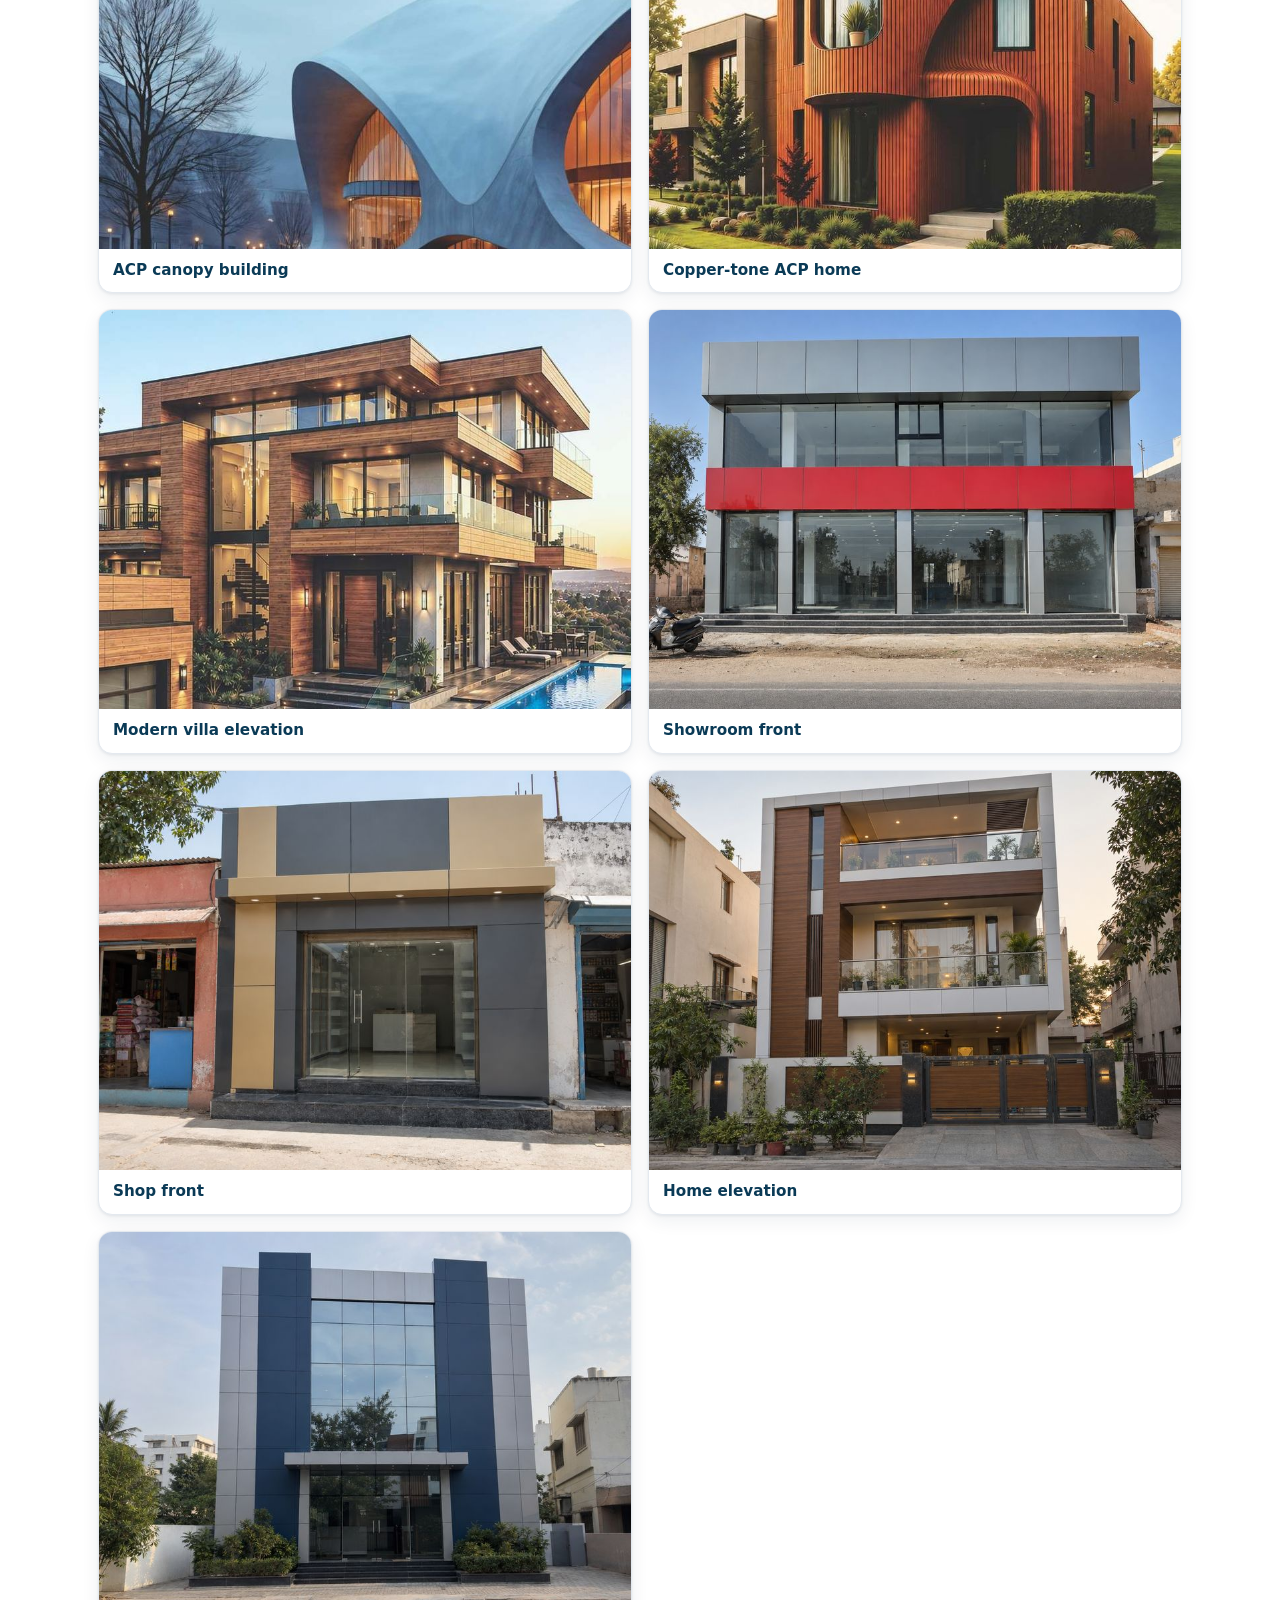
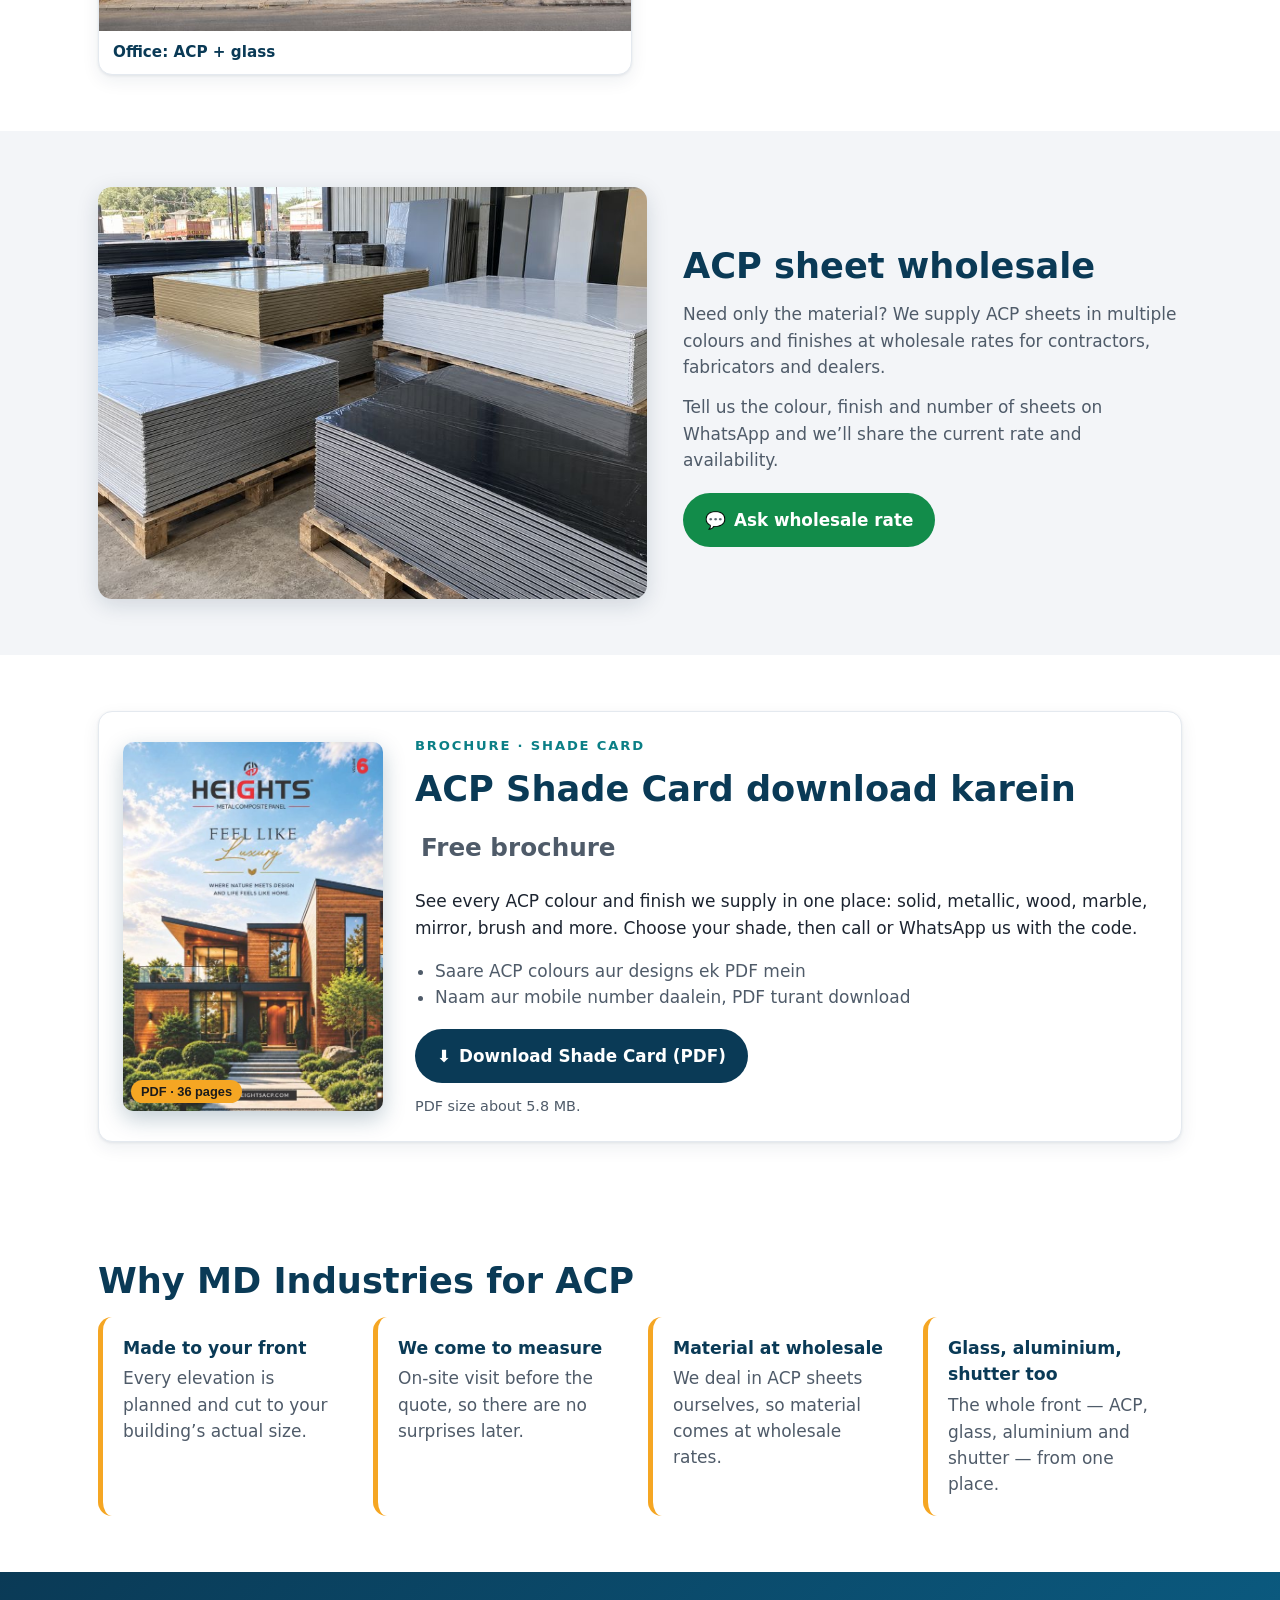
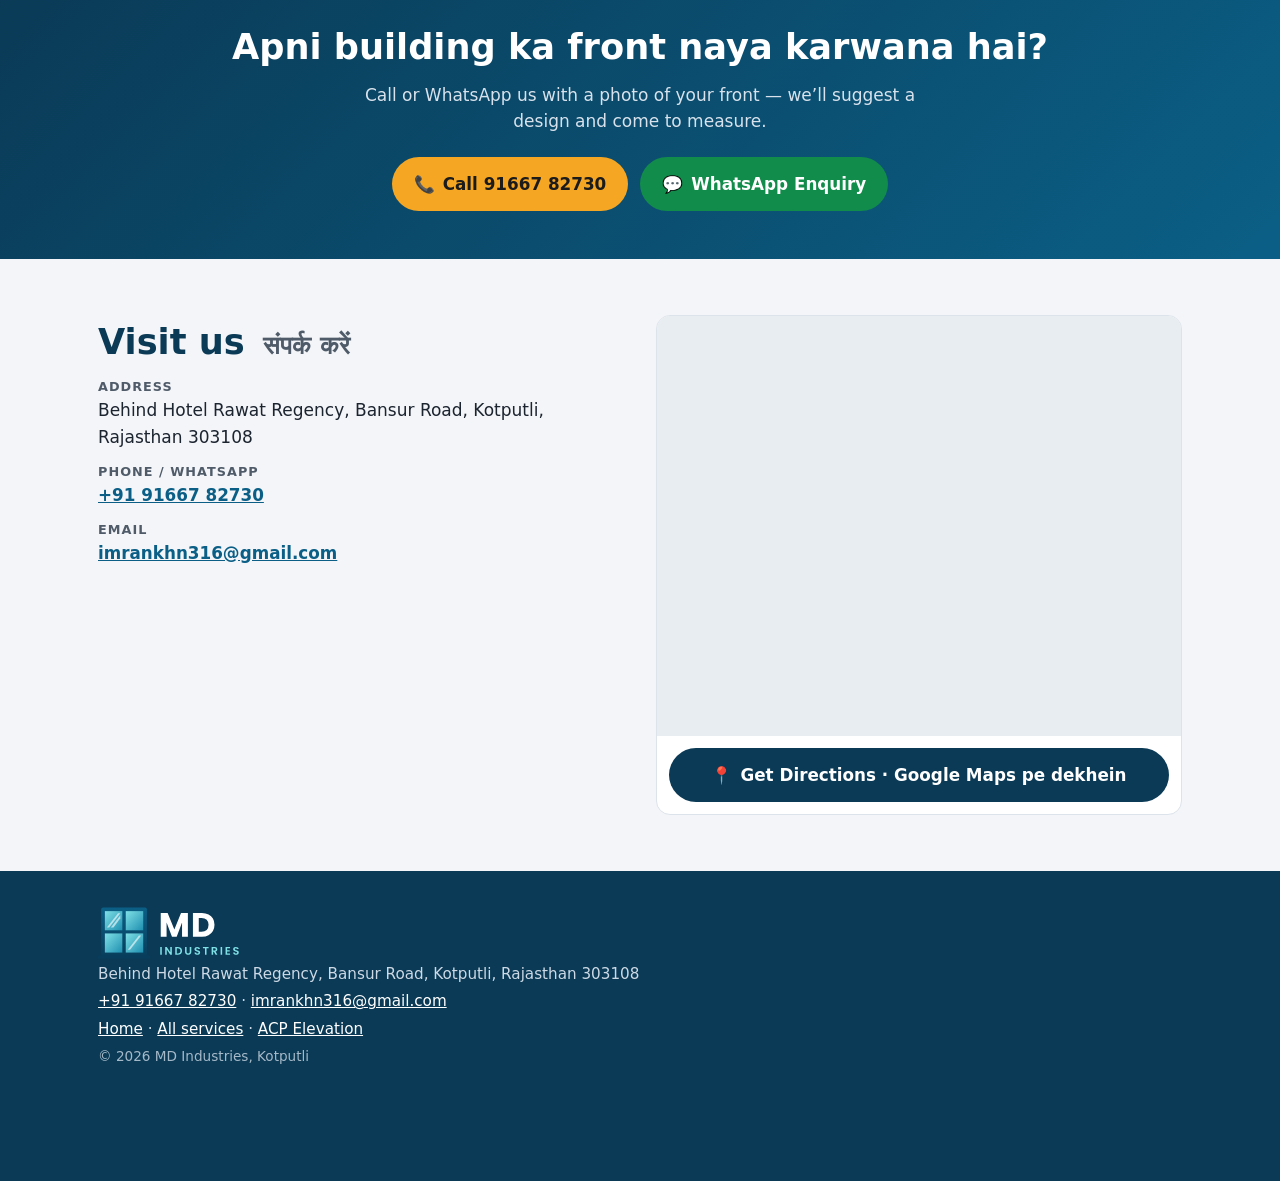
==== commit d622f95d: "ACP page: add 5 sample design photos to gallery" ====
--- a/acp-elevation.html
+++ b/acp-elevation.html
@@ -101,6 +101,11 @@
         <h2 id="gal-h">ACP elevation ideas</h2>
         <p class="lead">Sample designs to show what ACP fronts can look like. Ask us on WhatsApp for photos of our own completed work.</p>
         <div class="gallery">
+          <figure><img src="img/acp-sample-1.jpg" alt="ACP elevation sample design 1" width="800" height="600" loading="lazy"><figcaption>Wood-look ACP villa</figcaption></figure>
+          <figure><img src="img/acp-sample-2.jpg" alt="ACP elevation sample design 2" width="800" height="600" loading="lazy"><figcaption>Curved ACP facade</figcaption></figure>
+          <figure><img src="img/acp-sample-3.jpg" alt="ACP elevation sample design 3" width="800" height="600" loading="lazy"><figcaption>ACP canopy building</figcaption></figure>
+          <figure><img src="img/acp-sample-4.jpg" alt="ACP elevation sample design 4" width="800" height="600" loading="lazy"><figcaption>Copper-tone ACP home</figcaption></figure>
+          <figure><img src="img/acp-sample-5.jpg" alt="ACP elevation sample design 5" width="800" height="600" loading="lazy"><figcaption>Modern villa elevation</figcaption></figure>
           <figure><img src="img/acp-showroom.jpg" alt="Two-storey showroom with silver and red ACP front and glass windows" width="800" height="600" loading="lazy"><figcaption>Showroom front</figcaption></figure>
           <figure><img src="img/acp-shopfront.jpg" alt="Shop front in a market renovated with grey and gold ACP panels" width="800" height="600" loading="lazy"><figcaption>Shop front</figcaption></figure>
           <figure><img src="img/acp-house.jpg" alt="House front with white and wood-look ACP and glass railings" width="800" height="600" loading="lazy"><figcaption>Home elevation</figcaption></figure>
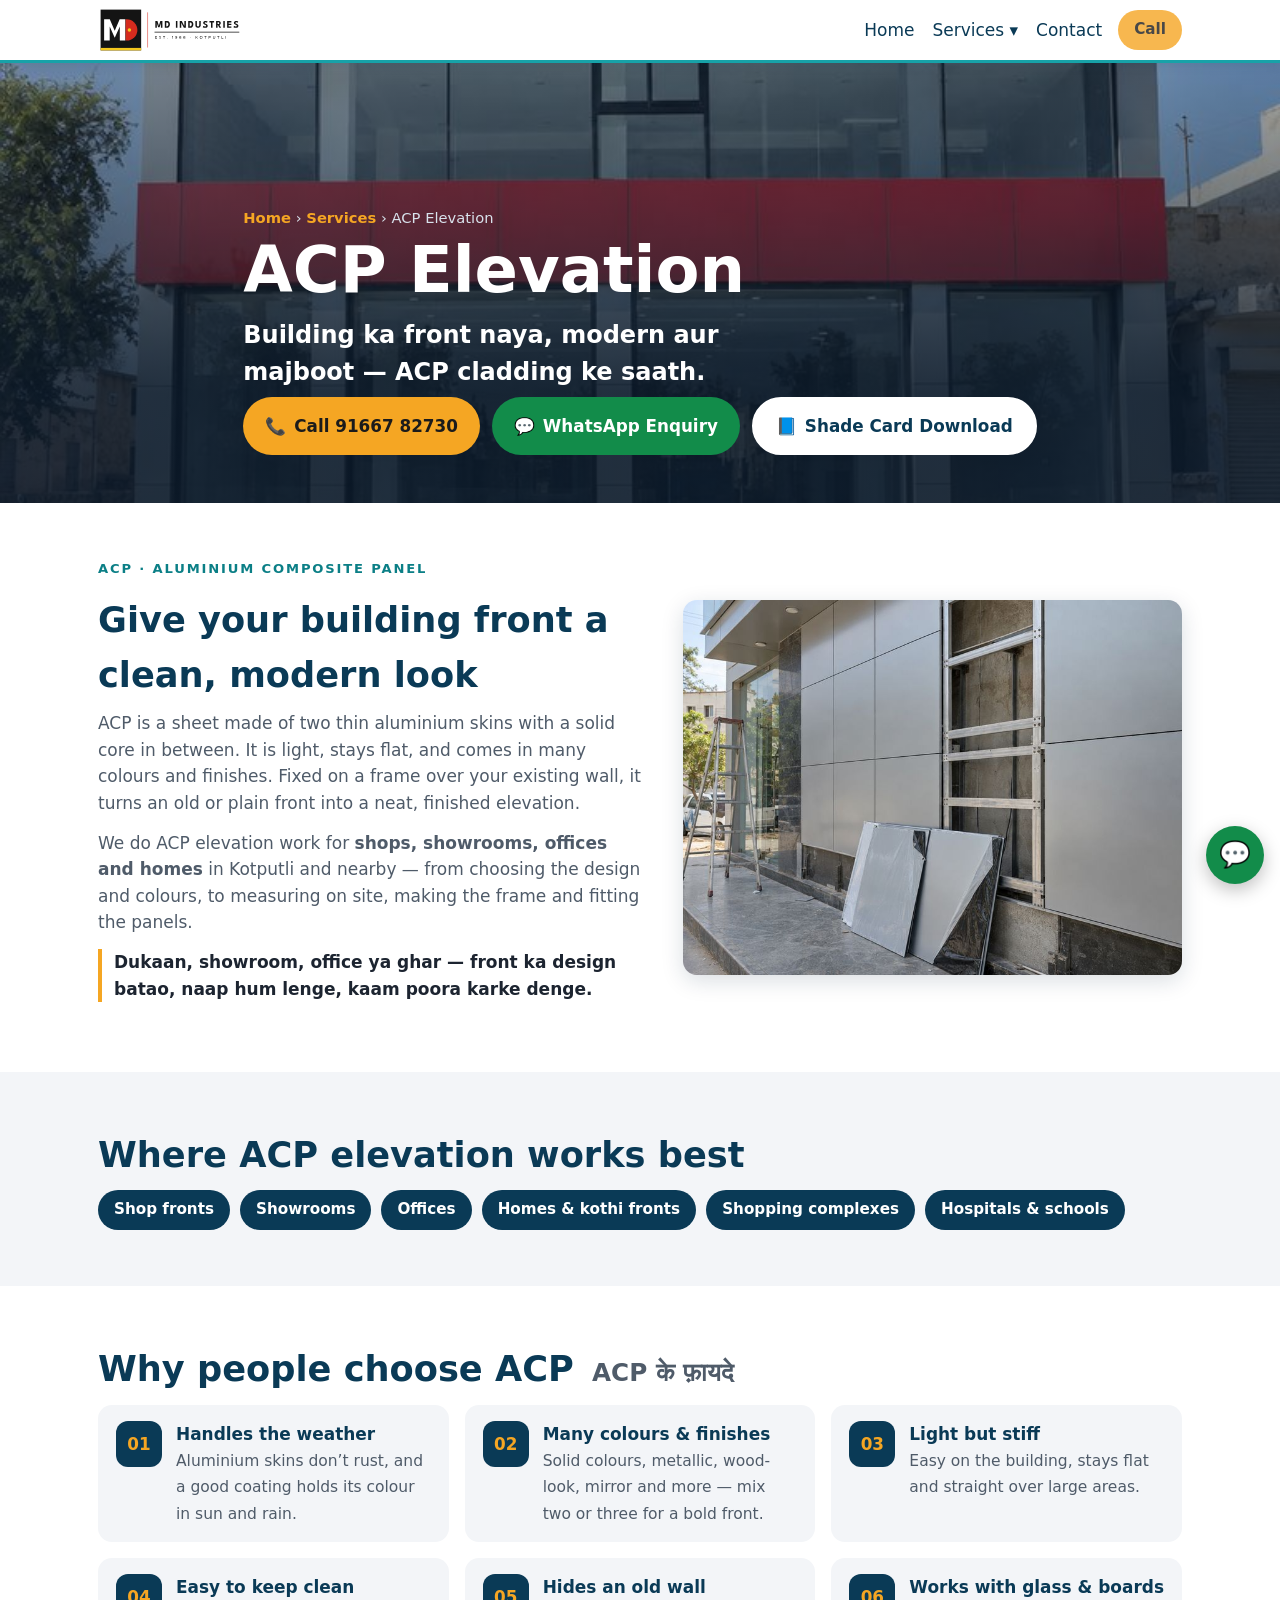
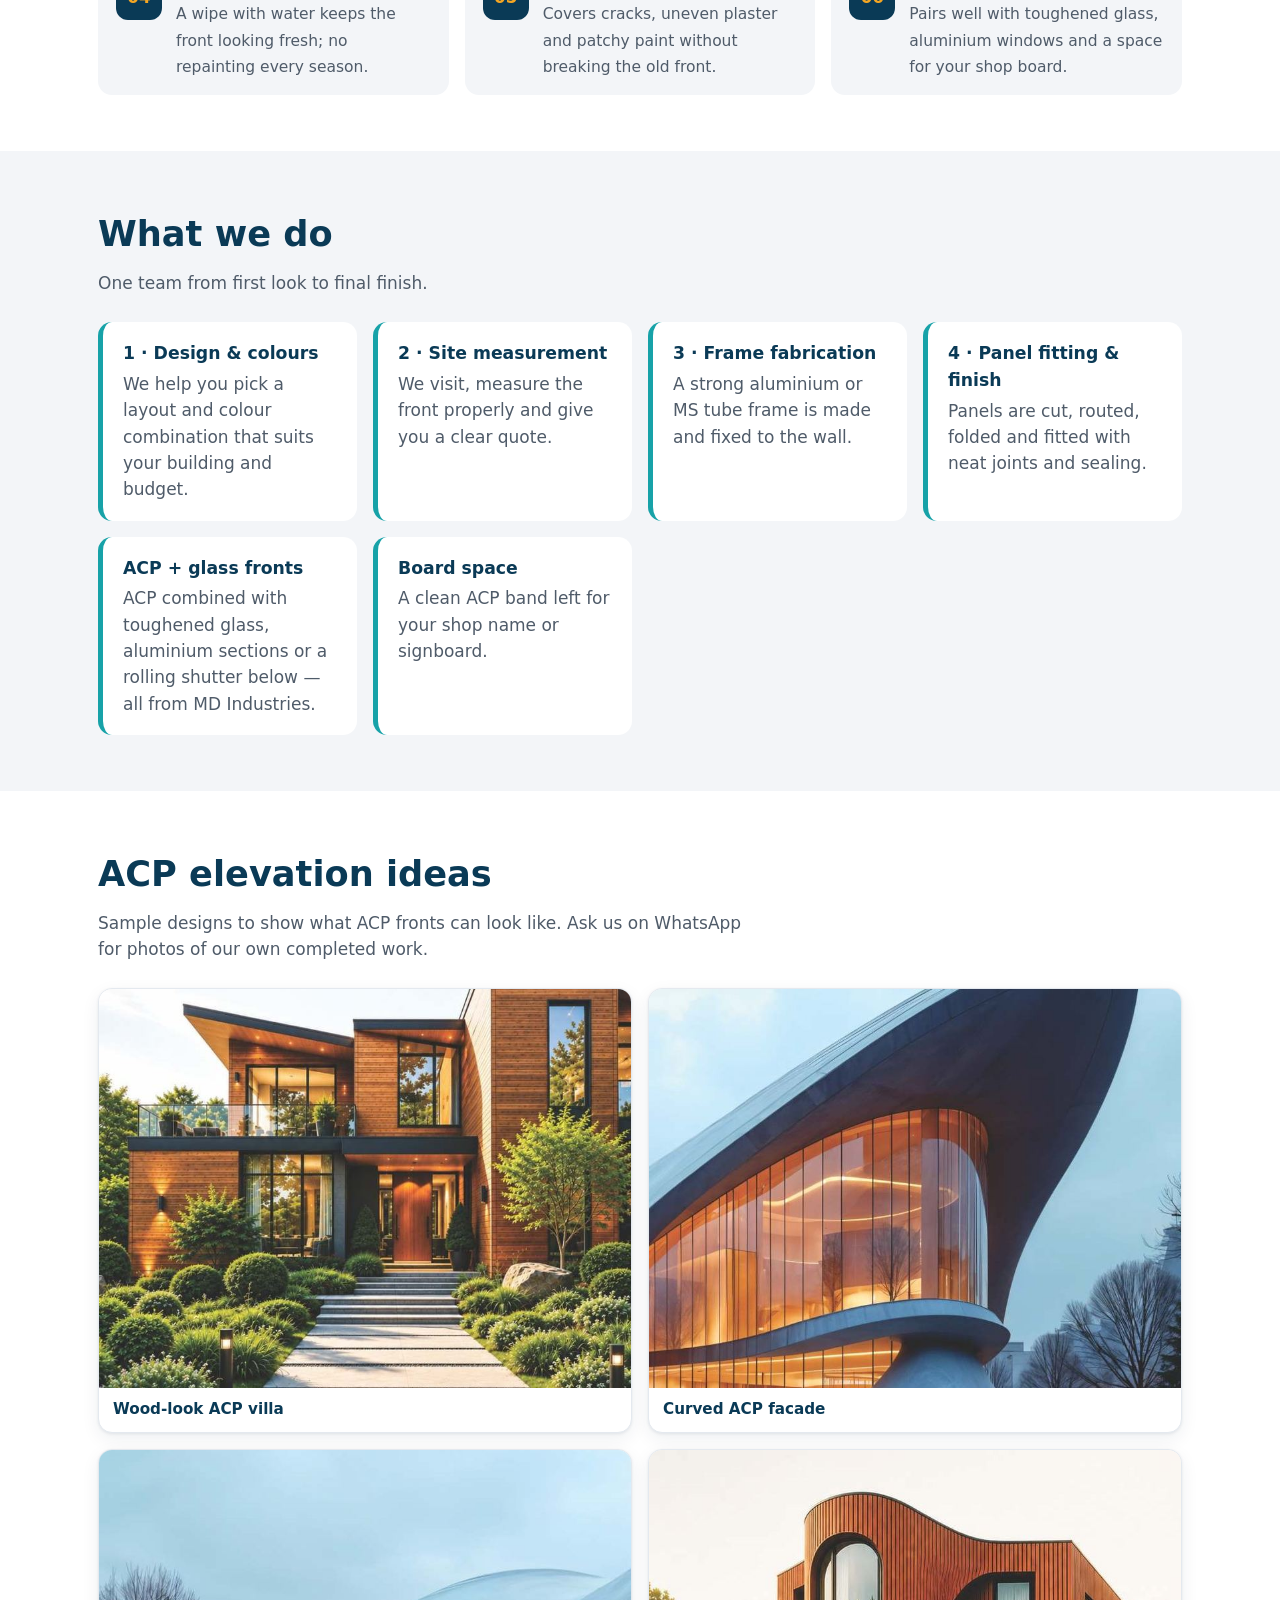
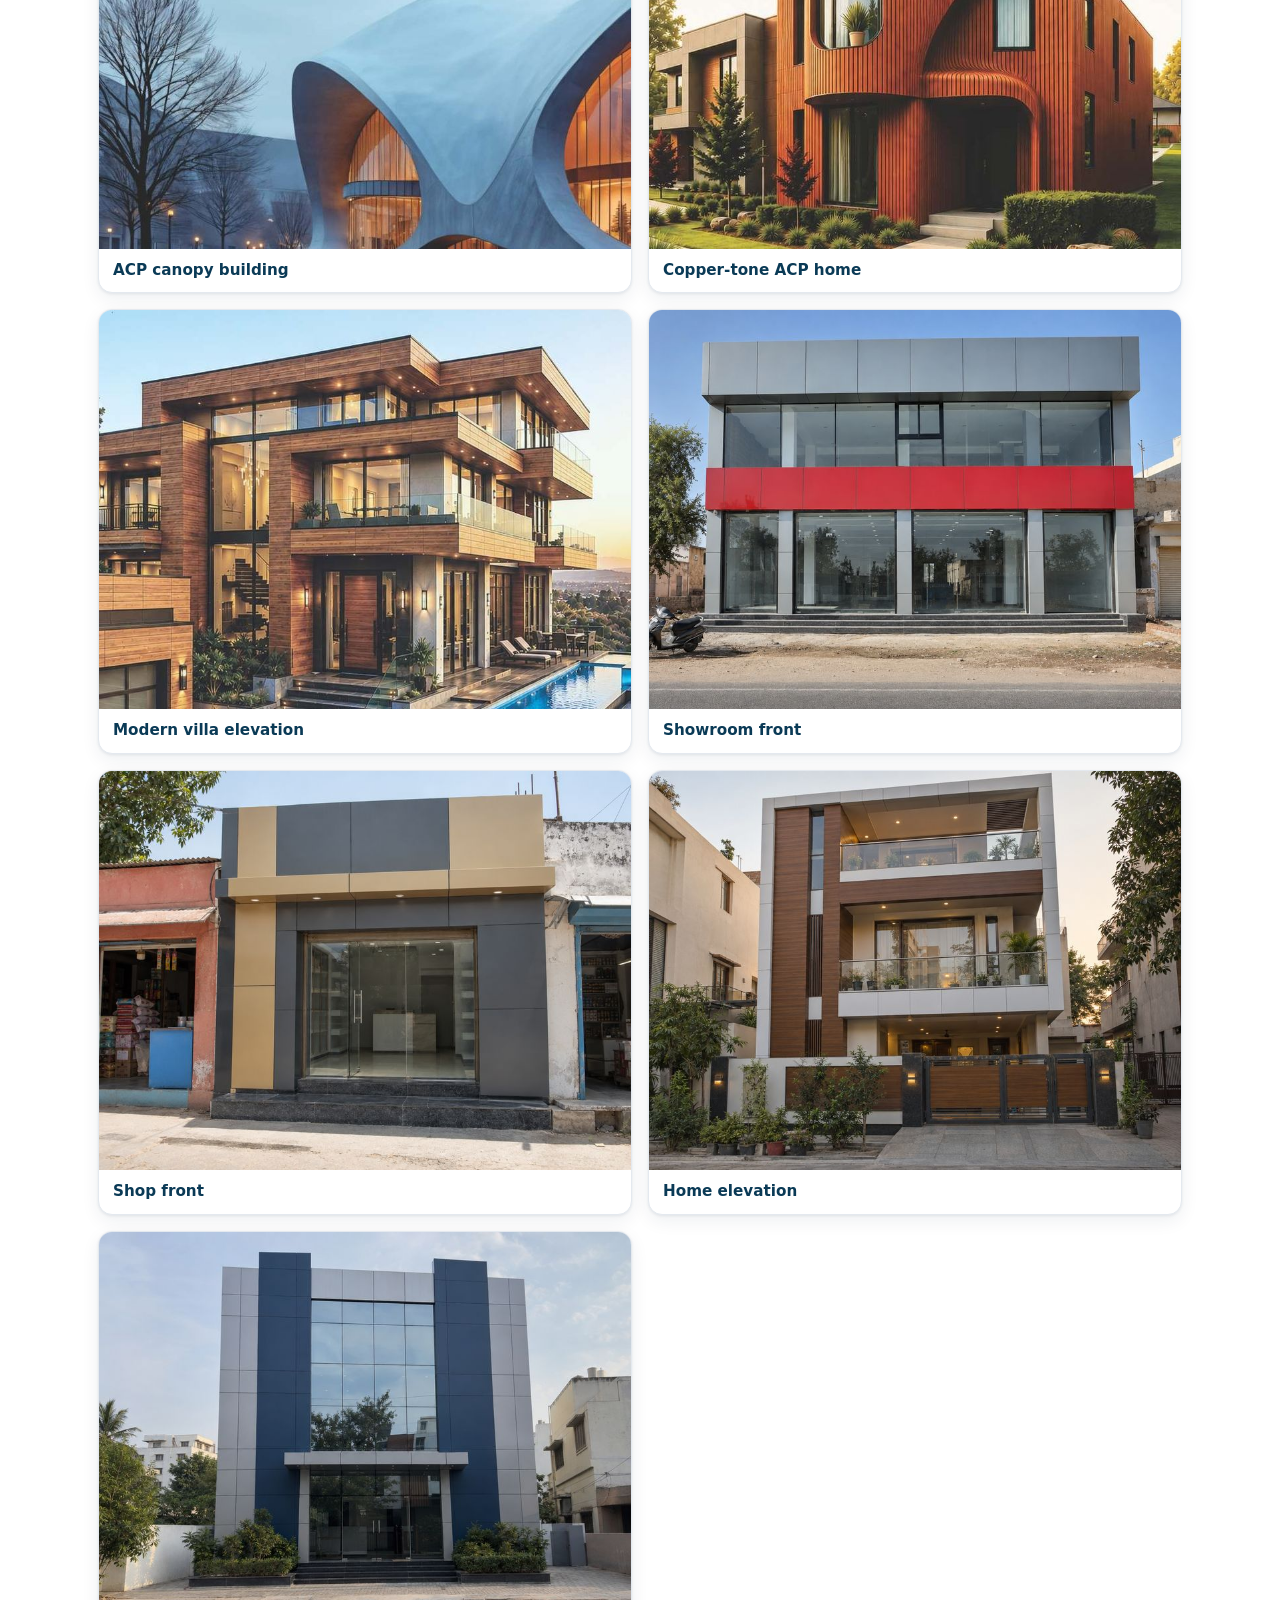
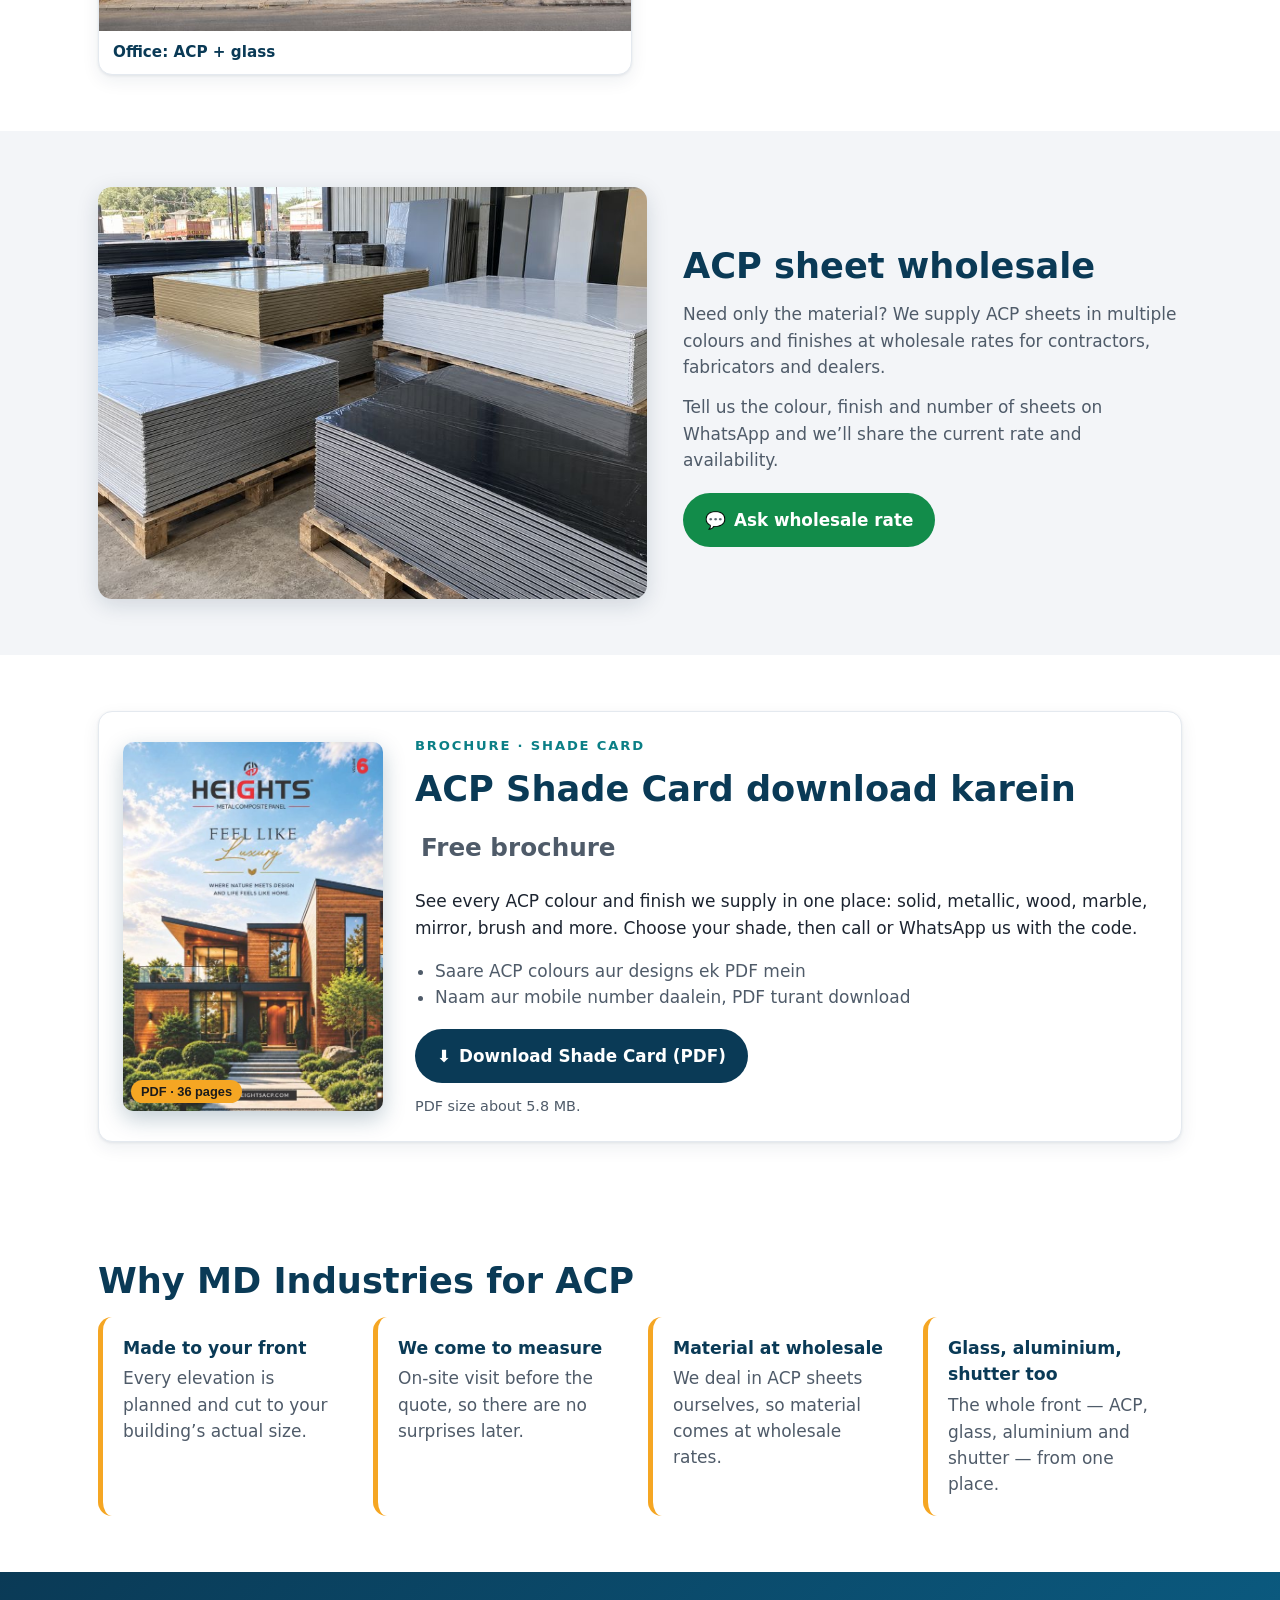
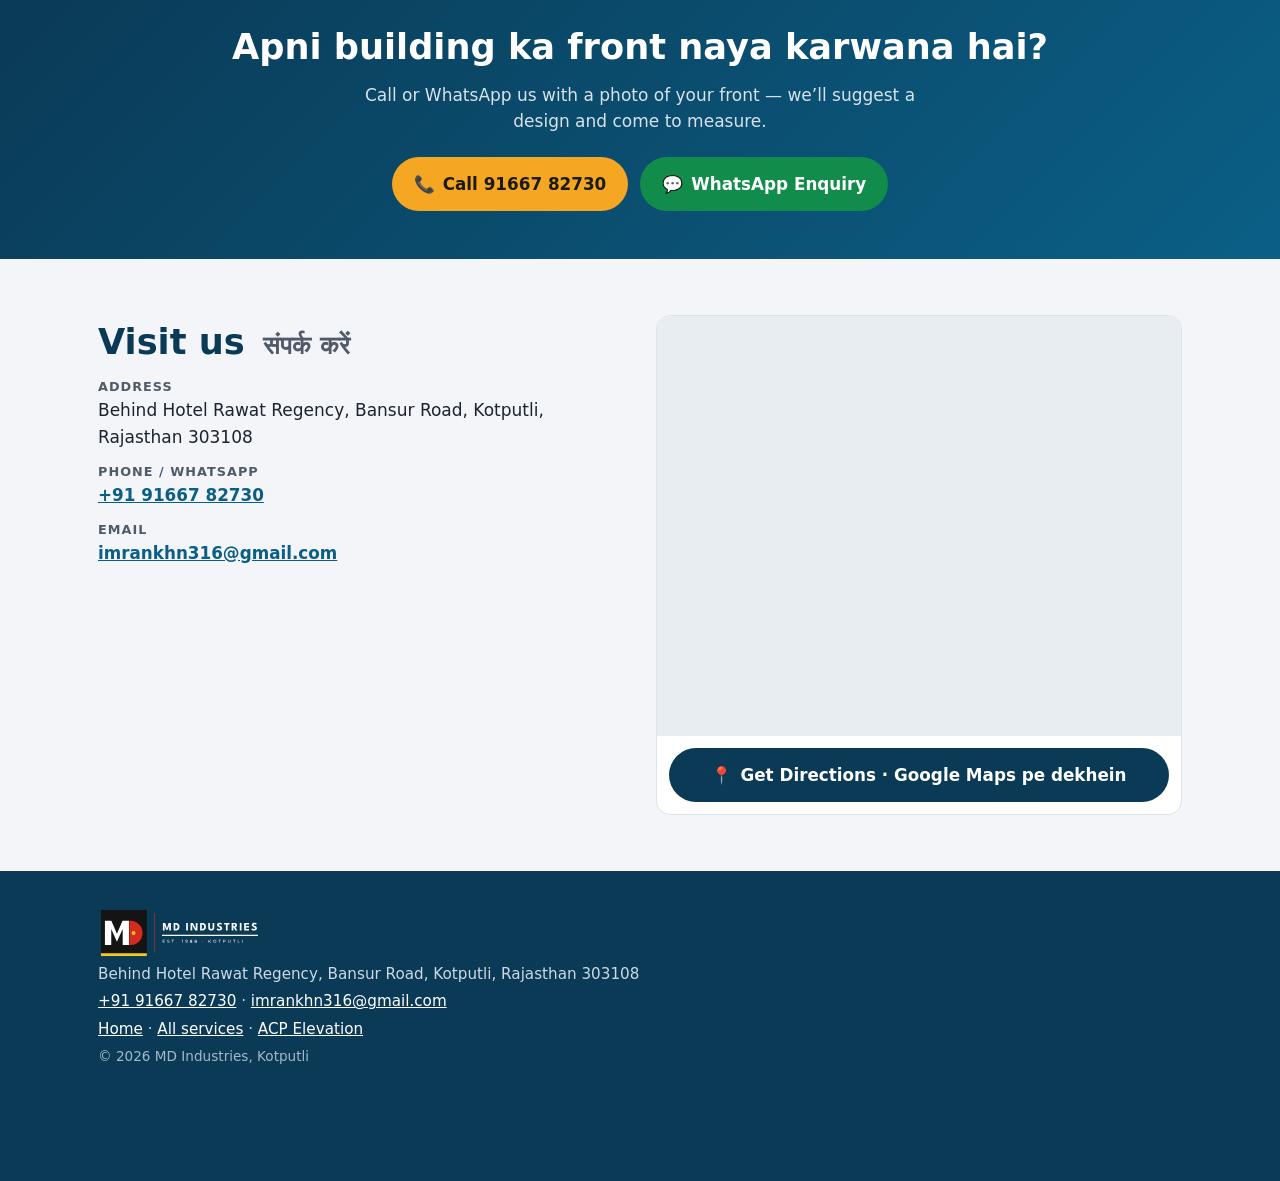
==== commit 4f11eae3: "Update logo" ====
--- a/acp-elevation.html
+++ b/acp-elevation.html
@@ -3,28 +3,50 @@
 <head>
   <meta charset="utf-8">
   <meta name="viewport" content="width=device-width, initial-scale=1">
-  <title>ACP Elevation in Kotputli – Building Front Cladding | MD Industries</title>
-  <meta name="description" content="ACP (Aluminium Composite Panel) elevation for shops, showrooms, offices and homes in Kotputli — design, measurement, frame fabrication and fitting, plus ACP sheet wholesale. MD Industries, Bansur Road, Kotputli. Call or WhatsApp +91 91667 82730.">
+  <title>ACP Elevation &amp; Cladding in Kotputli | MD Industries</title>
+  <meta name="description" content="ACP elevation for shops, showrooms, offices &amp; homes in Kotputli — design, frame, fitting, plus ACP sheet wholesale. MD Industries. Call/WhatsApp 91667 82730.">
+  <link rel="canonical" href="https://mdindustries.dpdns.org/acp-elevation.html">
   <meta name="theme-color" content="#0f2a44">
-  <meta property="og:title" content="ACP Elevation – MD Industries, Kotputli">
-  <meta property="og:description" content="Modern ACP building fronts for shops, showrooms, offices and homes — design, measurement, fabrication and fitting. Call or WhatsApp +91 91667 82730.">
+  <meta property="og:title" content="ACP Elevation &amp; Cladding in Kotputli | MD Industries">
+  <meta property="og:description" content="ACP elevation for shops, showrooms, offices &amp; homes in Kotputli — design, frame, fitting, plus ACP sheet wholesale. MD Industries. Call/WhatsApp 91667 82730.">
   <meta property="og:type" content="website">
-  <meta property="og:url" content="https://mdindustries.sites.tab.bot/acp-elevation.html">
-  <meta property="og:image" content="https://mdindustries.sites.tab.bot/img/acp-showroom.jpg">
-  <link rel="icon" href="favicon.svg?v=4" type="image/svg+xml">
-  <link rel="apple-touch-icon" href="apple-touch-icon.png?v=4">
+  <meta property="og:url" content="https://mdindustries.dpdns.org/acp-elevation.html">
+  <meta property="og:image" content="https://mdindustries.dpdns.org/img/acp-showroom.jpg">
+  <link rel="icon" href="favicon.svg?v=5" type="image/svg+xml">
+  <link rel="icon" href="favicon.ico?v=5" sizes="any">
+  <link rel="apple-touch-icon" href="apple-touch-icon.png?v=5">
   <link rel="stylesheet" href="styles.css?v=6">
   <link rel="stylesheet" href="brochure.css?v=2">
+  <!-- Google Analytics (GA4) -->
+  <script async src="https://www.googletagmanager.com/gtag/js?id=G-1YGDTH8GTG"></script>
+  <script>
+    window.dataLayer = window.dataLayer || [];
+    function gtag(){dataLayer.push(arguments);}
+    gtag('js', new Date());
+    gtag('config', 'G-1YGDTH8GTG');
+    document.addEventListener('click', function (e) {
+      var a = e.target.closest ? e.target.closest('a[href]') : null;
+      if (!a) return;
+      var h = a.getAttribute('href') || '';
+      if (h.indexOf('tel:') === 0) gtag('event', 'phone_call_click', { link_url: h });
+      else if (/wa\.me|whatsapp\.com/i.test(h)) gtag('event', 'whatsapp_click', { link_url: h });
+    }, true);
+    document.addEventListener('submit', function (e) {
+      var f = e.target;
+      if (!f || f.id !== 'lead-form') return;
+      setTimeout(function () { if (f.hidden) gtag('event', 'generate_lead', { form_id: 'lead-form' }); }, 0);
+    }, true);
+  </script>
 </head>
 <body>
   <a class="skip" href="#main">Skip to content</a>
   <header class="topbar">
     <div class="wrap topbar-inner">
-      <a class="brand" href="index.html" aria-label="MD Industries home"><img class="logo" src="img/logo-horizontal.svg?v=4" alt="MD Industries" width="335" height="122"></a>
+      <a class="brand" href="/" aria-label="MD Industries home"><img class="logo" src="img/logo-horizontal.svg?v=5" alt="MD Industries" width="1108" height="353"></a>
       <nav aria-label="Main">
-        <a class="nav-top" href="index.html">Home</a>
-        <details class="svc-menu"><summary>Services <span aria-hidden="true">▾</span></summary><div class="svc-list"><a href="ms-rolling-shutters.html">MS Rolling Shutters</a><a href="acp-elevation.html" aria-current="page">ACP Elevation</a><a href="acp-elevation.html#wholesale">ACP Sheet Wholesale</a><a href="toughened-glass.html">Toughened Glass</a><a href="aluminium-work.html">Aluminium Work</a><a href="ms-fabrication.html">MS Fabrication</a><a href="stainless-steel-work.html">Stainless Steel Work</a><a href="upvc-windows-doors.html">uPVC Windows &amp; Doors</a><a class="all" href="index.html#services">All services →</a></div></details>
-        <a class="nav-top" href="index.html#contact">Contact</a>
+        <a class="nav-top" href="/">Home</a>
+        <details class="svc-menu"><summary>Services <span aria-hidden="true">▾</span></summary><div class="svc-list"><a href="ms-rolling-shutters.html">MS Rolling Shutters</a><a href="acp-elevation.html" aria-current="page">ACP Elevation</a><a href="acp-elevation.html#wholesale">ACP Sheet Wholesale</a><a href="toughened-glass.html">Toughened Glass</a><a href="aluminium-work.html">Aluminium Work</a><a href="ms-fabrication.html">MS Fabrication</a><a href="stainless-steel-work.html">Stainless Steel Work</a><a href="upvc-windows-doors.html">uPVC Windows &amp; Doors</a><a class="all" href="/#services">All services →</a></div></details>
+        <a class="nav-top" href="/#contact">Contact</a>
       </nav>
       <a class="btn btn-call small" href="tel:+919166782730">Call</a>
     </div>
@@ -34,7 +56,7 @@
     <section class="page-banner">
       <div class="page-banner-bg" role="img" aria-label="Showroom front clad in silver and red ACP panels"></div>
       <div class="wrap page-banner-content">
-        <p class="crumbs"><a href="index.html">Home</a> <span aria-hidden="true">›</span> <a href="index.html#services">Services</a> <span aria-hidden="true">›</span> ACP Elevation</p>
+        <p class="crumbs"><a href="/">Home</a> <span aria-hidden="true">›</span> <a href="/#services">Services</a> <span aria-hidden="true">›</span> ACP Elevation</p>
         <h1>ACP Elevation</h1>
         <p class="tagline">Building ka front naya, modern aur majboot — ACP cladding ke saath.</p>
         <div class="cta">
@@ -191,10 +213,10 @@
 
   <footer class="footer">
     <div class="wrap">
-      <p class="fname"><img src="img/logo-horizontal-light.svg?v=4" alt="MD Industries" width="335" height="122"></p>
+      <p class="fname"><img src="img/logo-horizontal-light.svg?v=5" alt="MD Industries" width="1108" height="353"></p>
       <p>Behind Hotel Rawat Regency, Bansur Road, Kotputli, Rajasthan 303108</p>
       <p><a href="tel:+919166782730">+91 91667 82730</a> · <a href="mailto:imrankhn316@gmail.com">imrankhn316@gmail.com</a></p>
-      <p><a href="index.html">Home</a> · <a href="index.html#services">All services</a> · <a href="acp-elevation.html">ACP Elevation</a></p>
+      <p><a href="/">Home</a> · <a href="/#services">All services</a> · <a href="acp-elevation.html">ACP Elevation</a></p>
       <p class="small">© 2026 MD Industries, Kotputli</p>
     </div>
   </footer>
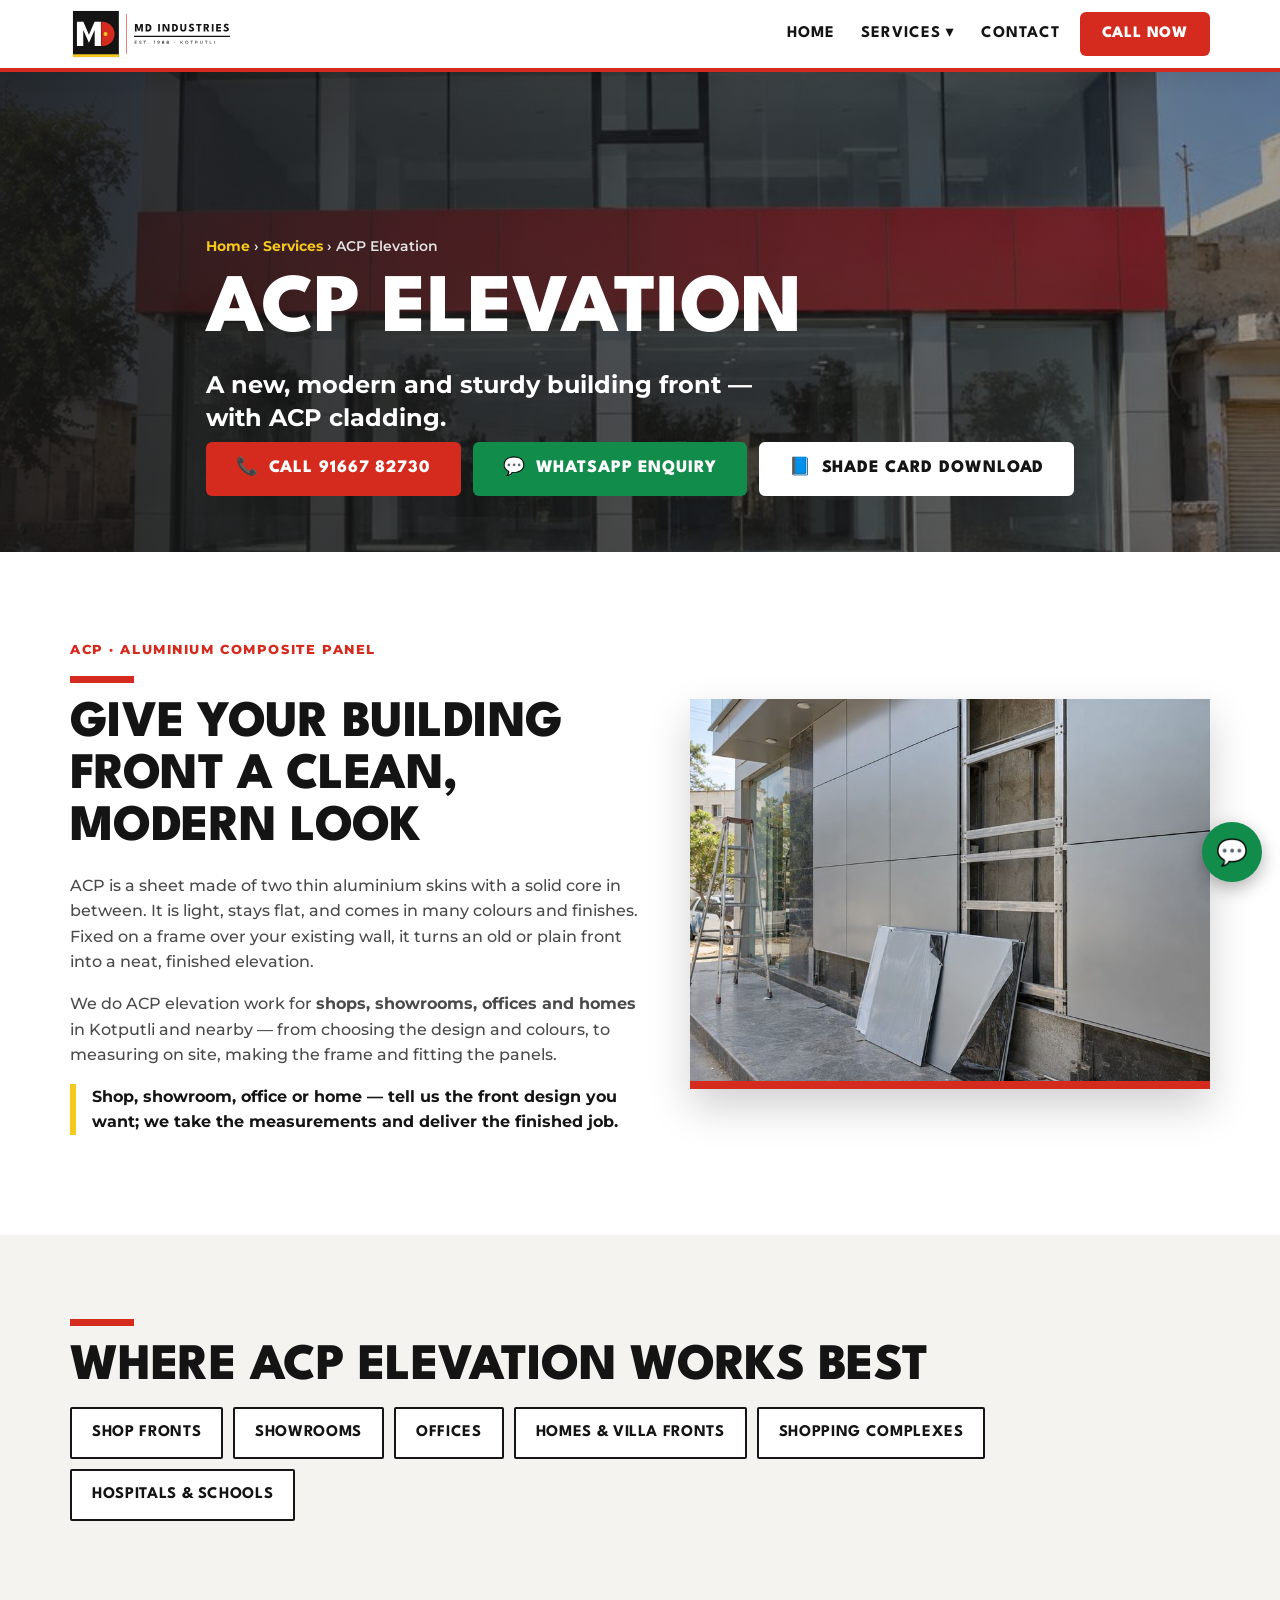
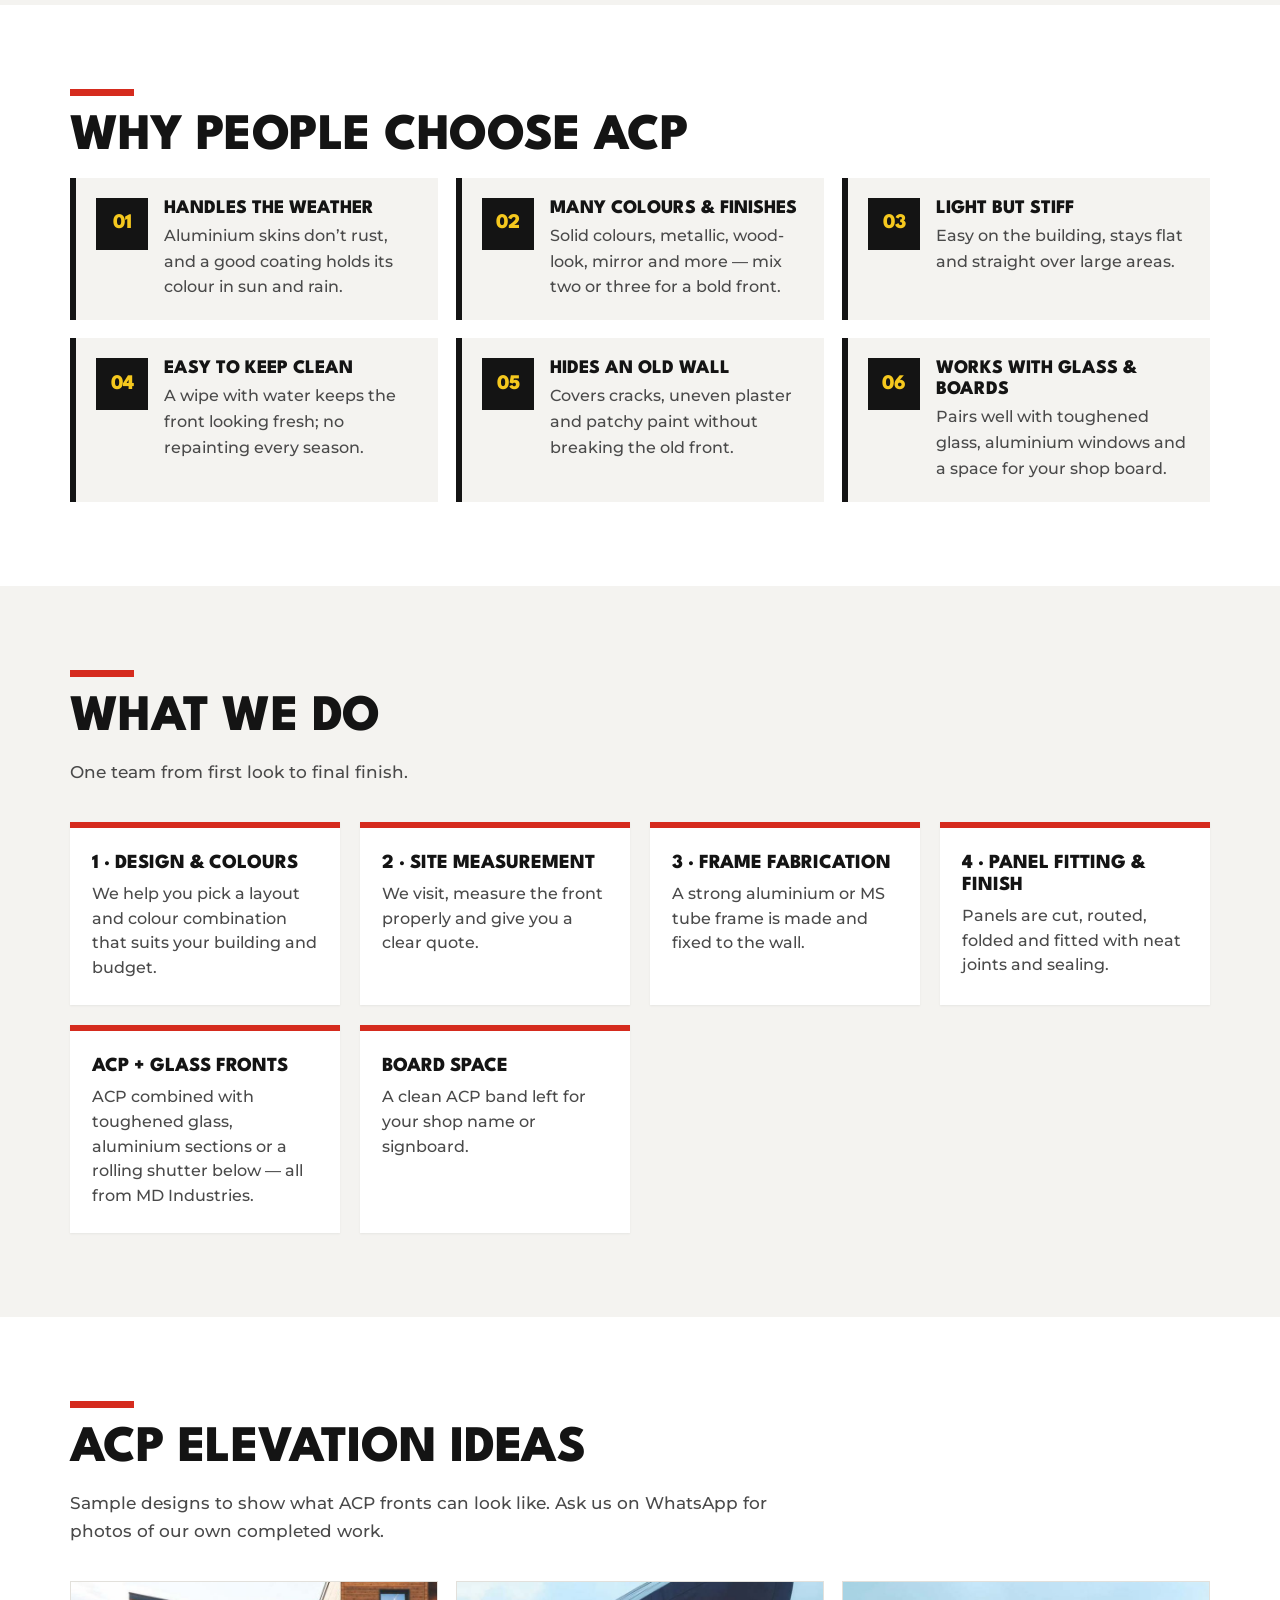
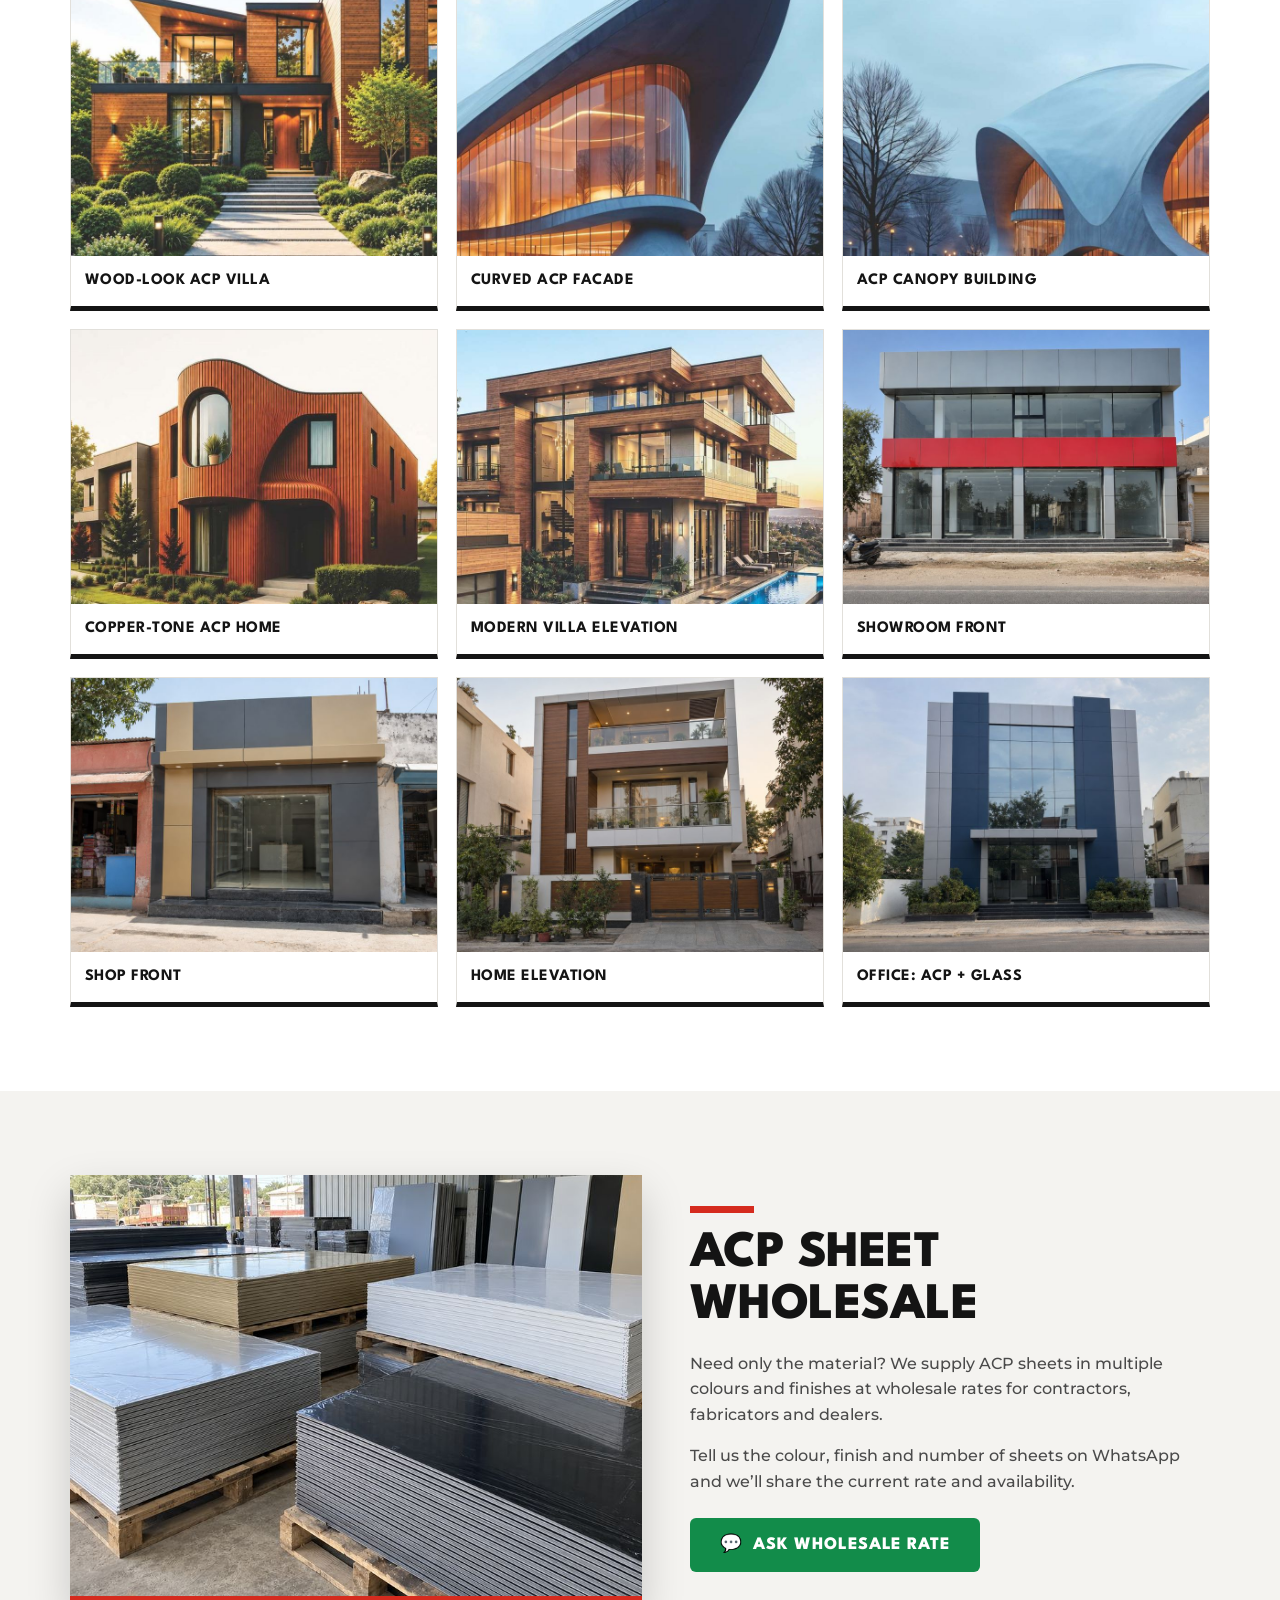
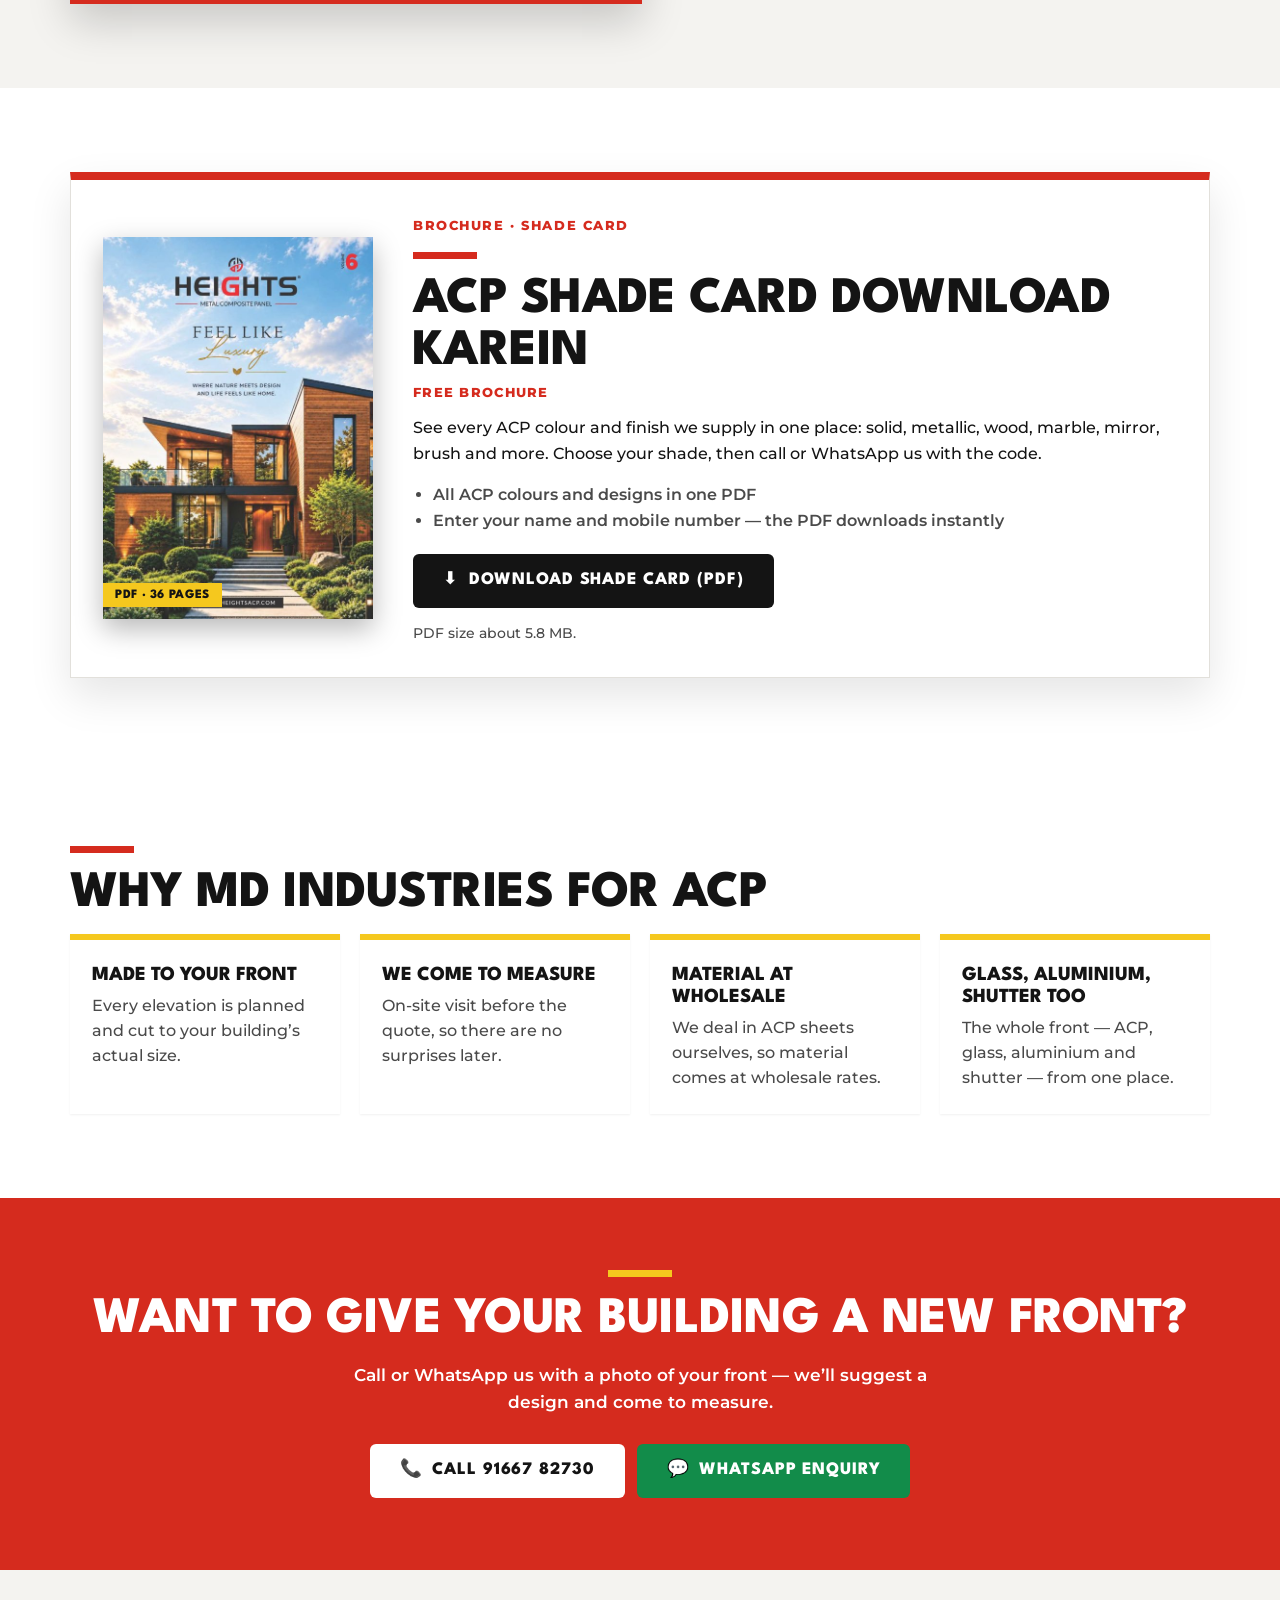
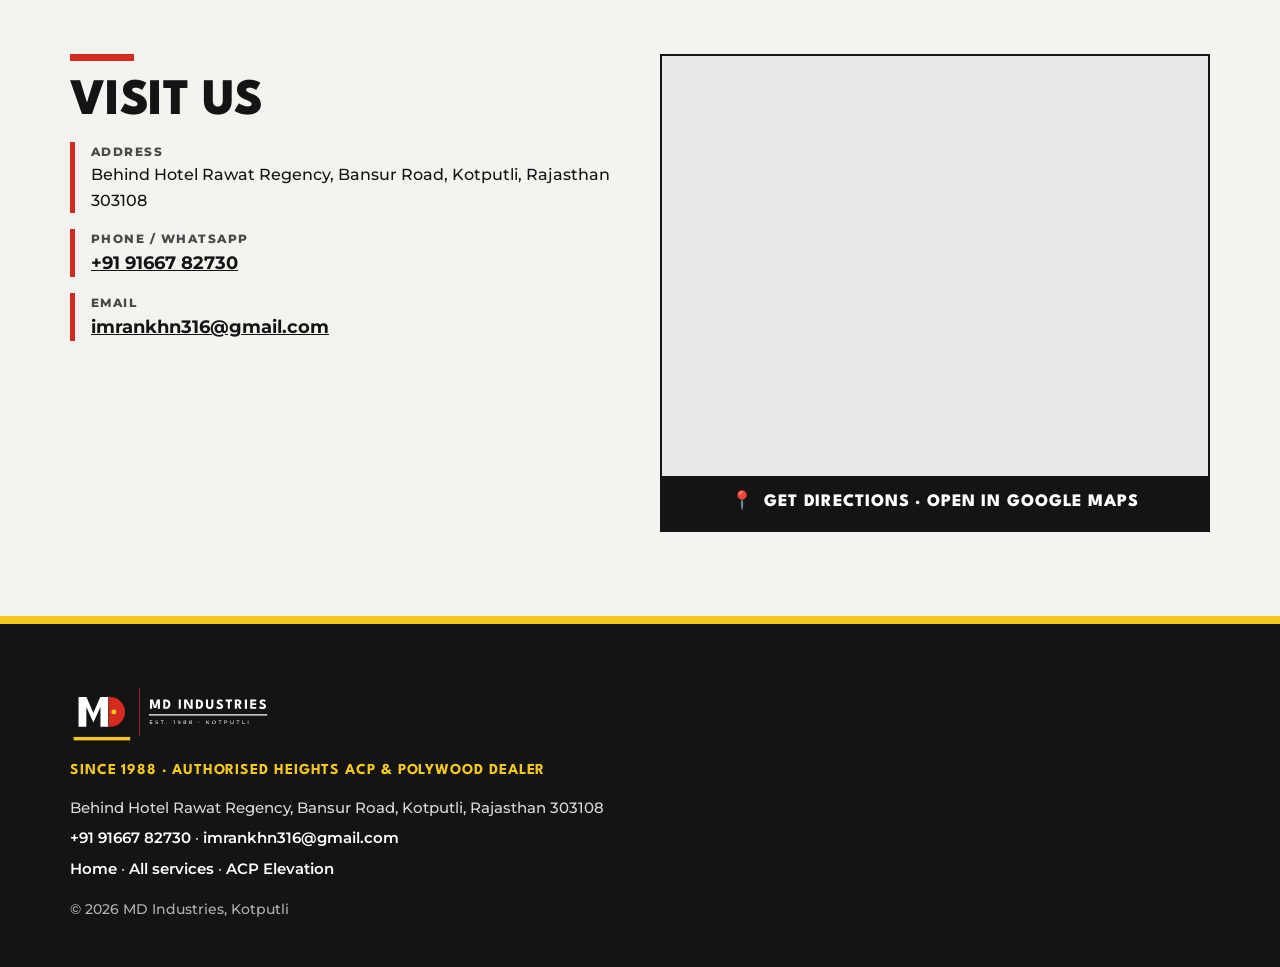
==== commit de407e60: "Redesign: brand theme (black/red/yellow), League Spartan + Montserrat, all-English copy, US contract" ====
--- a/acp-elevation.html
+++ b/acp-elevation.html
@@ -6,7 +6,7 @@
   <title>ACP Elevation &amp; Cladding in Kotputli | MD Industries</title>
   <meta name="description" content="ACP elevation for shops, showrooms, offices &amp; homes in Kotputli — design, frame, fitting, plus ACP sheet wholesale. MD Industries. Call/WhatsApp 91667 82730.">
   <link rel="canonical" href="https://mdindustries.dpdns.org/acp-elevation.html">
-  <meta name="theme-color" content="#0f2a44">
+  <meta name="theme-color" content="#141414">
   <meta property="og:title" content="ACP Elevation &amp; Cladding in Kotputli | MD Industries">
   <meta property="og:description" content="ACP elevation for shops, showrooms, offices &amp; homes in Kotputli — design, frame, fitting, plus ACP sheet wholesale. MD Industries. Call/WhatsApp 91667 82730.">
   <meta property="og:type" content="website">
@@ -15,8 +15,10 @@
   <link rel="icon" href="favicon.svg?v=5" type="image/svg+xml">
   <link rel="icon" href="favicon.ico?v=5" sizes="any">
   <link rel="apple-touch-icon" href="apple-touch-icon.png?v=5">
-  <link rel="stylesheet" href="styles.css?v=6">
-  <link rel="stylesheet" href="brochure.css?v=2">
+  <link rel="preload" href="fonts/LeagueSpartan-var.woff2" as="font" type="font/woff2" crossorigin>
+  <link rel="preload" href="fonts/Montserrat-var.woff2" as="font" type="font/woff2" crossorigin>
+  <link rel="stylesheet" href="styles.css?v=7">
+  <link rel="stylesheet" href="brochure.css?v=3">
   <!-- Google Analytics (GA4) -->
   <script async src="https://www.googletagmanager.com/gtag/js?id=G-1YGDTH8GTG"></script>
   <script>
@@ -48,7 +50,7 @@
         <details class="svc-menu"><summary>Services <span aria-hidden="true">▾</span></summary><div class="svc-list"><a href="ms-rolling-shutters.html">MS Rolling Shutters</a><a href="acp-elevation.html" aria-current="page">ACP Elevation</a><a href="acp-elevation.html#wholesale">ACP Sheet Wholesale</a><a href="toughened-glass.html">Toughened Glass</a><a href="aluminium-work.html">Aluminium Work</a><a href="ms-fabrication.html">MS Fabrication</a><a href="stainless-steel-work.html">Stainless Steel Work</a><a href="upvc-windows-doors.html">uPVC Windows &amp; Doors</a><a class="all" href="/#services">All services →</a></div></details>
         <a class="nav-top" href="/#contact">Contact</a>
       </nav>
-      <a class="btn btn-call small" href="tel:+919166782730">Call</a>
+      <a class="btn btn-call small" href="tel:+919166782730">Call Now</a>
     </div>
   </header>
 
@@ -58,10 +60,10 @@
       <div class="wrap page-banner-content">
         <p class="crumbs"><a href="/">Home</a> <span aria-hidden="true">›</span> <a href="/#services">Services</a> <span aria-hidden="true">›</span> ACP Elevation</p>
         <h1>ACP Elevation</h1>
-        <p class="tagline">Building ka front naya, modern aur majboot — ACP cladding ke saath.</p>
+        <p class="tagline">A new, modern and sturdy building front — with ACP cladding.</p>
         <div class="cta">
           <a class="btn btn-call" href="tel:+919166782730"><span aria-hidden="true">📞</span> Call 91667 82730</a>
-          <a class="btn btn-wa" href="https://wa.me/919166782730?text=ACP%20elevation%20ke%20baare%20mein%20jaankari%20chahiye" target="_blank" rel="noopener"><span aria-hidden="true">💬</span> WhatsApp Enquiry</a>
+          <a class="btn btn-wa" href="https://wa.me/919166782730?text=I%27d%20like%20information%20about%20ACP%20elevation" target="_blank" rel="noopener"><span aria-hidden="true">💬</span> WhatsApp Enquiry</a>
           <a class="btn btn-brochure" href="#brochure" data-brochure><span aria-hidden="true">📘</span> Shade Card Download</a>
         </div>
       </div>
@@ -74,7 +76,7 @@
           <h2 id="intro-h">Give your building front a clean, modern look</h2>
           <p>ACP is a sheet made of two thin aluminium skins with a solid core in between. It is light, stays flat, and comes in many colours and finishes. Fixed on a frame over your existing wall, it turns an old or plain front into a neat, finished elevation.</p>
           <p>We do ACP elevation work for <strong>shops, showrooms, offices and homes</strong> in Kotputli and nearby — from choosing the design and colours, to measuring on site, making the frame and fitting the panels.</p>
-          <p class="hi-line">Dukaan, showroom, office ya ghar — front ka design batao, naap hum lenge, kaam poora karke denge.</p>
+          <p class="hi-line">Shop, showroom, office or home — tell us the front design you want; we take the measurements and deliver the finished job.</p>
         </div>
         <img class="split-img" src="img/acp-fitting.jpg" alt="ACP panels being fixed on an aluminium frame on a building front" width="800" height="600" loading="lazy">
       </div>
@@ -84,14 +86,14 @@
       <div class="wrap">
         <h2 id="use-h">Where ACP elevation works best</h2>
         <ul class="chips">
-          <li>Shop fronts</li><li>Showrooms</li><li>Offices</li><li>Homes &amp; kothi fronts</li><li>Shopping complexes</li><li>Hospitals &amp; schools</li>
+          <li>Shop fronts</li><li>Showrooms</li><li>Offices</li><li>Homes &amp; villa fronts</li><li>Shopping complexes</li><li>Hospitals &amp; schools</li>
         </ul>
       </div>
     </section>
 
     <section class="section" aria-labelledby="ben-h">
       <div class="wrap">
-        <h2 id="ben-h">Why people choose ACP <span class="hi">ACP के फ़ायदे</span></h2>
+        <h2 id="ben-h">Why people choose ACP</h2>
         <ol class="numbered">
           <li><b>01</b><div><strong>Handles the weather</strong><span>Aluminium skins don’t rust, and a good coating holds its colour in sun and rain.</span></div></li>
           <li><b>02</b><div><strong>Many colours &amp; finishes</strong><span>Solid colours, metallic, wood-look, mirror and more — mix two or three for a bold front.</span></div></li>
@@ -143,7 +145,7 @@
           <h2 id="whl-h">ACP sheet wholesale</h2>
           <p>Need only the material? We supply ACP sheets in multiple colours and finishes at wholesale rates for contractors, fabricators and dealers.</p>
           <p>Tell us the colour, finish and number of sheets on WhatsApp and we’ll share the current rate and availability.</p>
-          <a class="btn btn-wa" href="https://wa.me/919166782730?text=ACP%20sheet%20wholesale%20rate%20ke%20baare%20mein%20jaankari%20chahiye" target="_blank" rel="noopener"><span aria-hidden="true">💬</span> Ask wholesale rate</a>
+          <a class="btn btn-wa" href="https://wa.me/919166782730?text=I%27d%20like%20the%20ACP%20sheet%20wholesale%20rate" target="_blank" rel="noopener"><span aria-hidden="true">💬</span> Ask wholesale rate</a>
         </div>
       </div>
     </section>
@@ -151,7 +153,7 @@
     <section class="section" id="brochure" aria-labelledby="bro-h">
       <div class="wrap">
         <div class="brochure-card">
-          <button type="button" class="brochure-thumb" data-brochure aria-label="ACP Shade Card download karein">
+          <button type="button" class="brochure-thumb" data-brochure aria-label="Download the ACP Shade Card">
             <span class="tag">PDF · 36 pages</span>
             <img src="img/shade-card-cover.jpg" alt="Cover of the ACP shade card, Volume 6" width="560" height="793" loading="lazy">
           </button>
@@ -160,8 +162,8 @@
             <h2 id="bro-h">ACP Shade Card download karein <span class="hi">Free brochure</span></h2>
             <p>See every ACP colour and finish we supply in one place: solid, metallic, wood, marble, mirror, brush and more. Choose your shade, then call or WhatsApp us with the code.</p>
             <ul>
-              <li>Saare ACP colours aur designs ek PDF mein</li>
-              <li>Naam aur mobile number daalein, PDF turant download</li>
+              <li>All ACP colours and designs in one PDF</li>
+              <li>Enter your name and mobile number — the PDF downloads instantly</li>
             </ul>
             <a class="btn btn-download" href="#brochure" data-brochure><span aria-hidden="true">⬇️</span> Download Shade Card (PDF)</a>
             <p class="brochure-note">PDF size about 5.8 MB.</p>
@@ -184,11 +186,11 @@
 
     <section class="cta-band" aria-labelledby="cta-h">
       <div class="wrap">
-        <h2 id="cta-h">Apni building ka front naya karwana hai?</h2>
+        <h2 id="cta-h">Want to give your building a new front?</h2>
         <p>Call or WhatsApp us with a photo of your front — we’ll suggest a design and come to measure.</p>
         <div class="cta">
           <a class="btn btn-call" href="tel:+919166782730"><span aria-hidden="true">📞</span> Call 91667 82730</a>
-          <a class="btn btn-wa" href="https://wa.me/919166782730?text=ACP%20elevation%20ke%20baare%20mein%20jaankari%20chahiye" target="_blank" rel="noopener"><span aria-hidden="true">💬</span> WhatsApp Enquiry</a>
+          <a class="btn btn-wa" href="https://wa.me/919166782730?text=I%27d%20like%20information%20about%20ACP%20elevation" target="_blank" rel="noopener"><span aria-hidden="true">💬</span> WhatsApp Enquiry</a>
         </div>
       </div>
     </section>
@@ -196,7 +198,7 @@
     <section class="section alt" aria-labelledby="contact-h">
       <div class="wrap contact">
         <div>
-          <h2 id="contact-h">Visit us <span class="hi">संपर्क करें</span></h2>
+          <h2 id="contact-h">Visit us</h2>
           <ul class="info">
             <li><span class="k">Address</span>Behind Hotel Rawat Regency, Bansur Road, Kotputli, Rajasthan 303108</li>
             <li><span class="k">Phone / WhatsApp</span><a href="tel:+919166782730">+91 91667 82730</a></li>
@@ -205,7 +207,7 @@
         </div>
         <div class="map">
           <iframe title="Map: MD Industries (Imran khan fabrication works), Kotputli" src="https://maps.google.com/maps?q=MD+INDUSTRIES,+Imran+khan+fabrication+works,+Kotputli&amp;z=16&amp;output=embed" loading="lazy" referrerpolicy="no-referrer-when-downgrade"></iframe>
-          <a class="btn btn-map" href="https://maps.app.goo.gl/49rKUnwMuAmoMSjF7" target="_blank" rel="noopener"><span aria-hidden="true">📍</span> Get Directions · Google Maps pe dekhein</a>
+          <a class="btn btn-map" href="https://maps.app.goo.gl/49rKUnwMuAmoMSjF7" target="_blank" rel="noopener"><span aria-hidden="true">📍</span> Get Directions · Open in Google Maps</a>
         </div>
       </div>
     </section>
@@ -214,6 +216,7 @@
   <footer class="footer">
     <div class="wrap">
       <p class="fname"><img src="img/logo-horizontal-light.svg?v=5" alt="MD Industries" width="1108" height="353"></p>
+      <p class="foot-trust">Since 1988 · Authorised Heights ACP &amp; Polywood Dealer</p>
       <p>Behind Hotel Rawat Regency, Bansur Road, Kotputli, Rajasthan 303108</p>
       <p><a href="tel:+919166782730">+91 91667 82730</a> · <a href="mailto:imrankhn316@gmail.com">imrankhn316@gmail.com</a></p>
       <p><a href="/">Home</a> · <a href="/#services">All services</a> · <a href="acp-elevation.html">ACP Elevation</a></p>
@@ -222,7 +225,7 @@
   </footer>
 
   <dialog class="lead-dialog" id="lead-dialog" aria-labelledby="lead-h">
-    <button type="button" class="x" data-close aria-label="Band karein">×</button>
+    <button type="button" class="x" data-close aria-label="Close">×</button>
     <form id="lead-form" novalidate>
       <h3 id="lead-h">Shade Card download karein</h3>
       <p class="sub2">Apna naam aur mobile number daalein, PDF turant download ho jayega.</p>
@@ -237,14 +240,16 @@
     </form>
     <div class="done" id="lead-done" hidden>
       <p class="ok" aria-hidden="true">✅</p>
-      <h3>Dhanyavaad! Download shuru ho gaya</h3>
-      <p class="sub2">Download nahi hua? Neeche wala button dabayein.</p>
-      <a class="btn btn-download" id="lead-open" href="brochure/MD-Industries-ACP-Shade-Card-Vol6.pdf" target="_blank" rel="noopener">📘 Shade Card kholein</a>
-      <a class="btn btn-wa" href="https://wa.me/919166782730?text=ACP%20shade%20card%20dekha%2C%20rate%20ke%20baare%20mein%20jaankari%20chahiye" target="_blank" rel="noopener"><span aria-hidden="true">💬</span> Rate ke liye WhatsApp</a>
+      <h3>Thank you! Your download has started</h3>
+      <p class="sub2">Download didn’t start? Tap the button below.</p>
+      <a class="btn btn-download" id="lead-open" href="brochure/MD-Industries-ACP-Shade-Card-Vol6.pdf" target="_blank" rel="noopener">📘 Open the Shade Card</a>
+      <a class="btn btn-wa" href="https://wa.me/919166782730?text=I%20saw%20the%20ACP%20shade%20card%2C%20I%27d%20like%20to%20know%20the%20rates" target="_blank" rel="noopener"><span aria-hidden="true">💬</span> Ask for rates on WhatsApp</a>
     </div>
   </dialog>
   <script src="brochure.js?v=1" defer></script>
 
-  <a class="float-wa" href="https://wa.me/919166782730?text=ACP%20elevation%20ke%20baare%20mein%20jaankari%20chahiye" target="_blank" rel="noopener" aria-label="WhatsApp enquiry about ACP elevation">💬</a>
+  <div class="mbar"><a class="mb-call" href="tel:+919166782730"><span aria-hidden="true">📞</span> Call Now</a><a class="mb-wa" href="https://wa.me/919166782730?text=I%27d%20like%20information%20about%20ACP%20elevation" target="_blank" rel="noopener"><span aria-hidden="true">💬</span> WhatsApp</a></div>
+
+  <a class="float-wa" href="https://wa.me/919166782730?text=I%27d%20like%20information%20about%20ACP%20elevation" target="_blank" rel="noopener" aria-label="WhatsApp enquiry about ACP elevation">💬</a>
 </body>
 </html>
--- a/styles.css
+++ b/styles.css
@@ -1,146 +1,202 @@
-:root{--navy:#0a3a56;--navy2:#0b5f86;--amber:#f5a623;--wa:#128c4a;--ink:#1c2430;--muted:#4f5b69;--bg:#fff;--alt:#f3f5f8;--r:14px}
+/* MD Industries — brand theme: black #141414, red #D52B1E, yellow #F5C81E, white. Fonts: League Spartan (headings), Montserrat (body). */
+@font-face{font-family:"League Spartan";font-style:normal;font-weight:100 900;font-display:swap;src:url("fonts/LeagueSpartan-var.woff2") format("woff2")}
+@font-face{font-family:"Montserrat";font-style:normal;font-weight:100 900;font-display:swap;src:url("fonts/Montserrat-var.woff2") format("woff2")}
+:root{--black:#141414;--red:#D52B1E;--red-dark:#B3200F;--yellow:#F5C81E;--yellow-dark:#E0B30D;--wa:#128c4a;--ink:#141414;--muted:#4a4a4a;--bg:#fff;--alt:#f4f3f0;--line:#e2e0db;--r:6px;--head:"League Spartan","Montserrat",system-ui,sans-serif;--body:"Montserrat",system-ui,-apple-system,"Segoe UI",Roboto,Arial,sans-serif}
 *{box-sizing:border-box}
-html{scroll-behavior:smooth}
-body{margin:0;font-family:system-ui,-apple-system,"Segoe UI",Roboto,"Noto Sans","Noto Sans Devanagari",Arial,sans-serif;color:var(--ink);background:var(--bg);line-height:1.55;font-size:17px}
+html{scroll-behavior:smooth;-webkit-text-size-adjust:100%}
+body{margin:0;font-family:var(--body);font-weight:500;color:var(--ink);background:var(--bg);line-height:1.6;font-size:16px;overflow-x:hidden}
 img{max-width:100%;display:block}
-a{color:var(--navy2)}
-:focus-visible{outline:3px solid var(--amber);outline-offset:2px}
+a{color:var(--red)}
+:focus-visible{outline:3px solid var(--yellow);outline-offset:2px;box-shadow:0 0 0 5px var(--black)}
 .skip{position:absolute;left:-999px;top:0;background:#fff;padding:8px 12px;z-index:100}
 .skip:focus{left:8px}
-.wrap{max-width:1120px;margin:0 auto;padding:0 18px}
-.topbar{position:sticky;top:0;z-index:50;background:#fff;color:var(--navy);box-shadow:0 2px 10px rgba(10,58,86,.12);border-bottom:3px solid #17a2a8}
-.topbar-inner{display:flex;align-items:center;gap:16px;min-height:60px}
-.brand{display:flex;align-items:center;gap:10px;color:#fff;text-decoration:none;font-weight:700;font-size:1.1rem;margin-right:auto}
-.logo{height:46px;width:auto;display:block}
-nav{display:flex;gap:18px}
-nav a{color:var(--navy);text-decoration:none;font-weight:500}
-nav a:hover{color:#17a2a8;text-decoration:underline}
-.btn{display:inline-flex;align-items:center;justify-content:center;gap:8px;padding:14px 22px;border-radius:999px;font-weight:700;text-decoration:none;font-size:1.05rem;border:0;cursor:pointer;font-family:inherit;min-height:48px}
-.btn.small{padding:8px 16px;min-height:38px;font-size:.95rem}
-.btn-call{background:var(--amber);color:#1b1b1b}
-.btn-call:hover{background:#ffb83f}
+.wrap{max-width:1180px;margin:0 auto;padding:0 20px}
+h1,h2,h3{font-family:var(--head);font-weight:800;line-height:1.02;letter-spacing:-.01em}
+
+/* ---------- Header ---------- */
+.topbar{position:sticky;top:0;z-index:50;background:#fff;color:var(--black);border-bottom:4px solid var(--red);box-shadow:0 4px 18px rgba(0,0,0,.08)}
+.topbar-inner{display:flex;align-items:center;gap:20px;min-height:68px}
+.brand{display:flex;align-items:center;margin-right:auto;text-decoration:none}
+.logo{height:52px;width:auto;display:block}
+nav{display:flex;gap:26px;align-items:center}
+nav a,.svc-menu summary{font-family:var(--head);font-weight:700;font-size:1.02rem;letter-spacing:.06em;text-transform:uppercase;color:var(--black);text-decoration:none;white-space:nowrap}
+nav a:hover,.svc-menu summary:hover{color:var(--red)}
+nav a[aria-current="page"]{color:var(--red)}
+.svc-menu{position:relative}
+.svc-menu summary{list-style:none;cursor:pointer}
+.svc-menu summary::-webkit-details-marker{display:none}
+.svc-menu[open] summary{color:var(--red)}
+.svc-list{position:absolute;top:calc(100% + 18px);left:50%;transform:translateX(-50%);background:#fff;border-top:4px solid var(--yellow);box-shadow:0 18px 40px rgba(0,0,0,.25);padding:8px;min-width:270px;z-index:60;display:flex;flex-direction:column}
+.svc-list a{display:block;padding:11px 14px;color:var(--black);font-family:var(--body);font-weight:600;font-size:.95rem;letter-spacing:0;text-transform:none;white-space:normal}
+.svc-list a:hover,.svc-list a:focus{background:var(--alt);color:var(--red)}
+.svc-list a.all{border-top:1px solid var(--line);margin-top:4px;color:var(--red);font-weight:700}
+
+/* ---------- Buttons ---------- */
+.btn{display:inline-flex;align-items:center;justify-content:center;gap:10px;padding:15px 28px;border-radius:var(--r);font-family:var(--head);font-weight:800;text-decoration:none;font-size:1.1rem;letter-spacing:.05em;text-transform:uppercase;border:2px solid transparent;cursor:pointer;min-height:54px;line-height:1;transition:transform .12s,background .15s,color .15s}
+.btn:hover{transform:translateY(-2px)}
+.btn.small{padding:10px 20px;min-height:44px;font-size:1rem;white-space:nowrap}
+.btn-call{background:var(--red);color:#fff}
+.btn-call:hover{background:var(--red-dark)}
+.btn-quote{background:var(--yellow);color:var(--black)}
+.btn-quote:hover{background:var(--yellow-dark)}
 .btn-wa{background:var(--wa);color:#fff}
 .btn-wa:hover{background:#0f7a40}
-.hero{position:relative;color:#fff;overflow:hidden;min-height:540px;display:flex;align-items:flex-end}
-.hero-bg{position:absolute;inset:0;background:linear-gradient(180deg,rgba(10,25,42,.35) 0%,rgba(10,25,42,.82) 70%),url("img/hero.jpg") center/cover no-repeat}
-.hero-content{position:relative;padding-top:80px;padding-bottom:56px}
-.eyebrow{margin:0 0 6px;text-transform:uppercase;letter-spacing:.14em;font-size:.82rem;color:var(--amber);font-weight:700}
-h1{margin:0;font-size:clamp(2.4rem,7vw,4rem);line-height:1.05}
-.tagline{font-size:clamp(1.15rem,3.6vw,1.5rem);font-weight:600;margin:12px 0 6px;max-width:34ch}
-.sub{margin:0 0 22px;color:#d8e2ec;max-width:52ch}
+.btn-map{display:flex;margin:0;border-radius:0;background:var(--black);color:#fff;text-align:center;width:100%}
+.btn-map:hover{background:var(--red);transform:none}
+.btn-brochure{background:#fff;color:var(--black);border-color:#fff}
+.btn-brochure:hover{background:var(--yellow);border-color:var(--yellow)}
+.btn-download{background:var(--black);color:#fff}
+.btn-download:hover{background:var(--red)}
+
+/* ---------- Hero ---------- */
+.hero{position:relative;color:#fff;overflow:hidden;min-height:min(86vh,720px);display:flex;align-items:center}
+.hero-bg{position:absolute;inset:0;background:linear-gradient(90deg,rgba(20,20,20,.9) 0%,rgba(20,20,20,.68) 55%,rgba(20,20,20,.35) 100%),url("img/hero.jpg") center/cover no-repeat}
+.hero-content{position:relative;padding-top:90px;padding-bottom:90px}
+.eyebrow{display:inline-block;margin:0 0 16px;text-transform:uppercase;letter-spacing:.14em;font-size:.8rem;color:var(--black);background:var(--yellow);font-weight:800;padding:7px 12px;border-radius:2px}
+.hero h1{margin:0;font-size:clamp(2.9rem,9.2vw,6.4rem);line-height:.95;text-transform:uppercase;max-width:15ch}
+.hero h1 em{font-style:normal;color:var(--yellow)}
+.tagline{font-size:clamp(1.1rem,3.4vw,1.5rem);font-weight:700;margin:22px 0 8px;max-width:38ch;line-height:1.35}
+.sub{margin:0 0 30px;color:#e6e6e6;max-width:54ch;font-size:1.05rem}
 .cta{display:flex;flex-wrap:wrap;gap:12px}
-.section{padding:56px 0}
+
+/* ---------- Trust bar ---------- */
+.trust{background:var(--black);color:#fff;border-bottom:6px solid var(--red)}
+.trust ul{list-style:none;margin:0;padding:0;display:grid;grid-template-columns:repeat(4,1fr)}
+.trust li{padding:26px 22px;border-left:1px solid #333;display:flex;flex-direction:column;gap:2px}
+.trust li:first-child{border-left:0}
+.trust strong{font-family:var(--head);font-weight:800;font-size:1.55rem;text-transform:uppercase;color:var(--yellow);line-height:1.05;letter-spacing:.01em}
+.trust span{color:#e0e0e0;font-size:.92rem;font-weight:500}
+
+/* ---------- Sections ---------- */
+.section{padding:84px 0}
 .section.alt{background:var(--alt)}
-h2{font-size:clamp(1.6rem,4.5vw,2.2rem);margin:0 0 8px;color:var(--navy)}
-.hi{display:inline-block;font-size:.7em;color:var(--muted);font-weight:600;margin-left:6px}
-.lead{color:var(--muted);margin:0 0 26px;max-width:62ch}
-.grid{display:grid;grid-template-columns:repeat(auto-fill,minmax(250px,1fr));gap:20px}
-.card{background:#fff;border-radius:var(--r);overflow:hidden;box-shadow:0 1px 3px rgba(15,42,68,.08),0 6px 18px rgba(15,42,68,.07);border:1px solid #e4e9ef}
-.card img{width:100%;height:auto;aspect-ratio:4/3;object-fit:cover;background:#dde3ea}
-.card-body{padding:16px 18px 20px}
-.card h3{margin:0 0 6px;font-size:1.15rem;color:var(--navy)}
-.card p{margin:0;color:var(--muted);font-size:.97rem}
-.why{list-style:none;padding:0;margin:0;display:grid;grid-template-columns:repeat(auto-fit,minmax(230px,1fr));gap:16px}
-.why li{background:#fff;border-radius:var(--r);padding:18px 18px 18px 20px;border-left:5px solid var(--amber);display:flex;flex-direction:column;gap:4px}
-.why strong{color:var(--navy);font-size:1.08rem}
-.why span{color:var(--muted)}
+h2{font-size:clamp(2rem,5.6vw,3.2rem);margin:0 0 14px;color:var(--black);text-transform:uppercase;padding-top:22px;position:relative}
+h2::before{content:"";position:absolute;left:0;top:0;width:64px;height:7px;background:var(--red)}
+.cta-band h2::before,#why h2::before{background:var(--yellow)}
+.lead{color:var(--muted);margin:0 0 36px;max-width:64ch;font-size:1.08rem}
+.grid{display:grid;grid-template-columns:repeat(auto-fill,minmax(260px,1fr));gap:24px}
+.card{background:#fff;overflow:hidden;border:1px solid var(--line);border-bottom:6px solid var(--black);display:flex;flex-direction:column;transition:transform .15s,box-shadow .15s,border-color .15s}
+.card:hover{transform:translateY(-4px);box-shadow:0 14px 30px rgba(0,0,0,.14);border-bottom-color:var(--red)}
+.card img{width:100%;height:auto;aspect-ratio:4/3;object-fit:cover;background:#ddd}
+.card-body{padding:20px 22px 24px;display:flex;flex-direction:column;flex:1}
+.card h3{margin:0 0 10px;font-size:1.5rem;text-transform:uppercase;color:var(--black)}
+.card h3 a{color:inherit;text-decoration:none}
+.card h3 a:hover{color:var(--red)}
+.card p{margin:0;color:var(--muted);font-size:.96rem}
+.card .more{display:inline-block;margin-top:auto;padding-top:16px;font-family:var(--head);font-weight:800;letter-spacing:.06em;text-transform:uppercase;color:var(--red);text-decoration:none}
+.card .more:hover{text-decoration:underline}
+.why{list-style:none;padding:0;margin:0;display:grid;grid-template-columns:repeat(auto-fit,minmax(240px,1fr));gap:20px}
+.why li{background:#fff;padding:24px 22px;border-top:6px solid var(--yellow);display:flex;flex-direction:column;gap:8px;box-shadow:0 1px 2px rgba(0,0,0,.06)}
+.why strong{font-family:var(--head);font-weight:800;text-transform:uppercase;font-size:1.25rem;line-height:1.1;color:var(--black)}
+.why span{color:var(--muted);font-size:.97rem}
+.steps li{border-top-color:var(--red)}
+#why{background:var(--black);color:#fff}
+#why h2{color:#fff}
+#why .why li{background:#212121;box-shadow:none}
+#why .why strong{color:var(--yellow)}
+#why .why span{color:#dcdcdc}
 .chips{list-style:none;padding:0;margin:0;display:flex;flex-wrap:wrap;gap:10px}
-.chips li{background:var(--navy);color:#fff;padding:8px 16px;border-radius:999px;font-weight:600;font-size:.95rem}
-.contact{display:grid;grid-template-columns:1fr 1fr;gap:32px;align-items:start}
-.info{list-style:none;padding:0;margin:0 0 24px;display:grid;gap:12px}
-.info li{display:flex;flex-direction:column}
-.info .k{font-size:.8rem;text-transform:uppercase;letter-spacing:.08em;color:var(--muted);font-weight:700}
-.info a{font-weight:600;font-size:1.05rem;word-break:break-word}
-.enquiry{background:#fff;border-radius:var(--r);padding:20px;border:1px solid #e1e7ee;display:grid;gap:6px}
-.enquiry h3{margin:0 0 8px;color:var(--navy)}
-.enquiry label{font-weight:600;font-size:.92rem;margin-top:6px}
-.enquiry input,.enquiry select,.enquiry textarea{font:inherit;padding:12px;border:1px solid #c5cfdb;border-radius:10px;width:100%;background:#fff;color:var(--ink)}
-.enquiry button{margin-top:12px;width:100%}
-.note{margin:4px 0 0;color:var(--muted);font-size:.88rem;text-align:center}
-.map{border-radius:var(--r);overflow:hidden;border:1px solid #dce3eb;background:#fff}
-.map iframe{display:block;width:100%;height:420px;border:0;background:#e8edf2}
-.maplink{display:block;padding:12px 16px;font-weight:600;text-decoration:none}
-.footer{background:var(--navy);color:#cdd9e5;padding:32px 0 calc(110px + env(safe-area-inset-bottom));font-size:.95rem}
-.footer p{margin:4px 0}
-.footer a{color:#fff}
-.fname{color:#fff;font-weight:700;font-size:1.1rem;display:flex;align-items:center;gap:10px}
-.fname img{height:52px;width:auto}
-.small{font-size:.85rem;opacity:.8}
-.float-wa{position:fixed;right:16px;bottom:16px;width:58px;height:58px;border-radius:50%;background:var(--wa);color:#fff;display:grid;place-items:center;font-size:1.6rem;text-decoration:none;box-shadow:0 6px 18px rgba(0,0,0,.25);z-index:60}
+.chips li{background:#fff;color:var(--black);padding:11px 20px;border:2px solid var(--black);border-radius:2px;font-family:var(--head);font-weight:700;font-size:1.02rem;letter-spacing:.04em;text-transform:uppercase}
+.section.alt .chips li{background:#fff}
+
+/* ---------- Contact ---------- */
+.contact{display:grid;grid-template-columns:1fr 1fr;gap:40px;align-items:start}
+.info{list-style:none;padding:0;margin:0 0 28px;display:grid;gap:16px}
+.info li{display:flex;flex-direction:column;border-left:5px solid var(--red);padding-left:16px}
+.info .k{font-size:.78rem;text-transform:uppercase;letter-spacing:.12em;color:var(--muted);font-weight:800}
+.info a{font-weight:700;font-size:1.1rem;word-break:break-word;color:var(--black)}
+.info a:hover{color:var(--red)}
+.enquiry{background:#fff;padding:26px;border:1px solid var(--line);border-top:7px solid var(--black);display:grid;gap:6px}
+.enquiry h3{margin:0 0 10px;font-size:1.6rem;text-transform:uppercase}
+.enquiry label{font-weight:700;font-size:.9rem;margin-top:8px}
+.enquiry input,.enquiry select,.enquiry textarea{font:inherit;font-size:1rem;padding:14px;border:2px solid #cfcdc7;border-radius:var(--r);width:100%;background:#fff;color:var(--ink)}
+.enquiry input:focus,.enquiry select:focus,.enquiry textarea:focus{border-color:var(--black);outline:none;box-shadow:0 0 0 3px var(--yellow)}
+.enquiry button{margin-top:14px;width:100%}
+.note{margin:6px 0 0;color:var(--muted);font-size:.88rem;text-align:center}
+.map{overflow:hidden;border:2px solid var(--black);background:#fff}
+.map iframe{display:block;width:100%;height:420px;border:0;background:#e8e8e8}
+
+/* ---------- Footer ---------- */
+.footer{background:var(--black);color:#d9d9d9;padding:56px 0 calc(40px + env(safe-area-inset-bottom));font-size:.95rem;border-top:8px solid var(--yellow)}
+.footer p{margin:6px 0}
+.footer a{color:#fff;text-decoration:none;font-weight:600}
+.footer a:hover{color:var(--yellow);text-decoration:underline}
+.fname{margin:0 0 14px!important}
+.fname img{height:64px;width:auto}
+.foot-trust{font-family:var(--head);font-weight:700;letter-spacing:.06em;text-transform:uppercase;color:var(--yellow);margin:0 0 14px!important}
+.footer .small{font-size:.85rem;opacity:.8;margin-top:18px!important}
+.float-wa{position:fixed;right:18px;bottom:18px;width:60px;height:60px;border-radius:50%;background:var(--wa);color:#fff;display:grid;place-items:center;font-size:1.6rem;text-decoration:none;box-shadow:0 6px 18px rgba(0,0,0,.3);z-index:60}
+.mbar{display:none}
+
+/* ---------- Inner pages ---------- */
+.page-banner{position:relative;color:#fff;overflow:hidden;min-height:480px;display:flex;align-items:flex-end;background:var(--black)}
+.page-banner-bg{position:absolute;inset:0;background:linear-gradient(90deg,rgba(20,20,20,.88) 0%,rgba(20,20,20,.6) 60%,rgba(20,20,20,.4) 100%),url("img/acp-showroom.jpg") center/cover no-repeat}
+.page-banner-content{position:relative;padding-top:80px;padding-bottom:56px}
+.page-banner h1{margin:0;font-size:clamp(2.6rem,8vw,5.2rem);text-transform:uppercase;line-height:.95;max-width:16ch}
+.page-banner .tagline{margin-top:18px}
+.crumbs{margin:0 0 14px;font-size:.9rem;color:#e0e0e0;font-weight:600}
+.crumbs a{color:var(--yellow);text-decoration:none;font-weight:700}
+.eyebrow.dark{color:var(--red);background:none;padding:0;border-radius:0;letter-spacing:.12em;font-size:.82rem}
+.split{display:grid;grid-template-columns:1.1fr 1fr;gap:48px;align-items:center}
+.split h2{margin-bottom:18px}
+.split p{color:var(--muted);margin:0 0 16px}
+.split .btn{margin-top:8px}
+.split-img{width:100%;height:auto;aspect-ratio:4/3;object-fit:cover;border-bottom:8px solid var(--red);box-shadow:0 18px 40px rgba(0,0,0,.18)}
+.hi-line{border-left:6px solid var(--yellow);padding-left:16px;color:var(--ink)!important;font-weight:700}
+.numbered{list-style:none;padding:0;margin:0;display:grid;grid-template-columns:repeat(auto-fit,minmax(310px,1fr));gap:18px}
+.numbered li{display:flex;gap:16px;align-items:flex-start;background:var(--alt);padding:20px;border-left:6px solid var(--black)}
+.numbered b{flex:0 0 auto;width:52px;height:52px;background:var(--black);color:var(--yellow);display:grid;place-items:center;font-family:var(--head);font-weight:800;font-size:1.3rem}
+.numbered strong{display:block;font-family:var(--head);font-weight:800;text-transform:uppercase;color:var(--black);font-size:1.2rem;line-height:1.1;margin-bottom:4px}
+.numbered span{color:var(--muted);font-size:.97rem}
+.gallery{display:grid;grid-template-columns:repeat(3,1fr);gap:18px}
+.gallery figure{margin:0;overflow:hidden;background:#fff;border:1px solid var(--line);border-bottom:5px solid var(--black)}
+.gallery img{width:100%;height:auto;aspect-ratio:4/3;object-fit:cover;background:#ddd}
+.gallery figcaption{padding:12px 14px;font-family:var(--head);font-weight:700;letter-spacing:.03em;text-transform:uppercase;color:var(--black);font-size:1rem}
+.cta-band{background:var(--red);color:#fff;padding:72px 0;text-align:center}
+.cta-band h2{color:#fff;padding-top:24px}
+.cta-band h2::before{left:50%;transform:translateX(-50%)}
+.cta-band p{color:#fff;margin:0 auto 28px;max-width:54ch;font-size:1.08rem;font-weight:600}
+.cta-band .cta{justify-content:center}
+.cta-band .btn-call{background:#fff;color:var(--black)}
+.cta-band .btn-call:hover{background:var(--yellow)}
+
+/* ---------- Tablet / mobile ---------- */
+@media (max-width:900px){
+  .trust ul{grid-template-columns:1fr 1fr}
+  .trust li:nth-child(3){border-left:0}
+  .trust li:nth-child(n+3){border-top:1px solid #333}
+  .gallery{grid-template-columns:repeat(2,1fr)}
+}
 @media (max-width:760px){
-  .footer .wrap{padding-right:84px}
-  .logo{height:40px}
-  nav{display:none}
   body{font-size:16px}
-  .hero{min-height:560px}
+  .footer{padding-bottom:calc(96px + env(safe-area-inset-bottom))}
+  .topbar-inner{gap:10px;min-height:62px}
+  .logo{height:38px}
+  nav{gap:0}
+  nav > a.nav-top{display:none}
+  .svc-menu summary{display:inline-block;font-size:.85rem;padding:8px 12px;border:2px solid var(--black);border-radius:var(--r)}
+  .svc-list{position:fixed;top:66px;left:12px;right:12px;transform:none;min-width:0;max-height:calc(100vh - 90px);overflow:auto}
+  .btn.small{padding:8px 12px;min-height:42px;font-size:.88rem;white-space:nowrap}
+  .hero{min-height:620px;align-items:flex-end}
+  .hero-bg{background:linear-gradient(180deg,rgba(20,20,20,.55) 0%,rgba(20,20,20,.9) 65%),url("img/hero.jpg") center/cover no-repeat}
+  .hero-content{padding-top:60px;padding-bottom:44px}
   .cta .btn{flex:1 1 100%}
-  .contact{grid-template-columns:1fr}
+  .section{padding:56px 0}
+  .contact{grid-template-columns:1fr;gap:28px}
   .map iframe{height:300px}
-  .section{padding:44px 0}
-}
-
-.btn-map{display:flex;justify-content:center;margin:12px;background:var(--navy);color:#fff;text-align:center}
-.btn-map:hover{filter:brightness(1.08)}
-
-/* ACP page + nav link */
-nav a[aria-current="page"]{color:#17a2a8;font-weight:700}
-.nav-acp{white-space:nowrap}
-.page-banner{position:relative;color:#fff;overflow:hidden;min-height:440px;display:flex;align-items:flex-end}
-.page-banner-bg{position:absolute;inset:0;background:linear-gradient(180deg,rgba(10,25,42,.35) 0%,rgba(10,25,42,.85) 75%),url("img/acp-showroom.jpg") center/cover no-repeat}
-.page-banner-content{position:relative;padding-top:70px;padding-bottom:48px}
-.crumbs{margin:0 0 8px;font-size:.92rem;color:#d8e2ec}
-.crumbs a{color:var(--amber);text-decoration:none;font-weight:600}
-.eyebrow.dark{color:#0b7f86}
-.split{display:grid;grid-template-columns:1.1fr 1fr;gap:36px;align-items:center}
-.split p{color:var(--muted);margin:0 0 14px}
-.split .btn{margin-top:6px}
-.split-img{border-radius:var(--r);width:100%;height:auto;aspect-ratio:4/3;object-fit:cover;box-shadow:0 6px 22px rgba(15,42,68,.15)}
-.hi-line{border-left:4px solid var(--amber);padding-left:12px;color:var(--ink)!important;font-weight:600}
-.numbered{list-style:none;padding:0;margin:0;display:grid;grid-template-columns:repeat(auto-fit,minmax(300px,1fr));gap:16px}
-.numbered li{display:flex;gap:14px;align-items:flex-start;background:var(--alt);border-radius:var(--r);padding:16px 18px}
-.numbered b{flex:0 0 auto;width:46px;height:46px;border-radius:12px;background:var(--navy);color:var(--amber);display:grid;place-items:center;font-size:1.05rem}
-.numbered strong{display:block;color:var(--navy);font-size:1.06rem}
-.numbered span{color:var(--muted);font-size:.97rem}
-.steps li{border-left-color:#17a2a8}
-.gallery{display:grid;grid-template-columns:repeat(2,1fr);gap:16px}
-.gallery figure{margin:0;border-radius:var(--r);overflow:hidden;background:#fff;box-shadow:0 1px 3px rgba(15,42,68,.08),0 6px 18px rgba(15,42,68,.07);border:1px solid #e4e9ef}
-.gallery img{width:100%;height:auto;aspect-ratio:4/3;object-fit:cover;background:#dde3ea}
-.gallery figcaption{padding:10px 14px;font-weight:600;color:var(--navy);font-size:.95rem}
-.cta-band{background:linear-gradient(135deg,var(--navy) 0%,var(--navy2) 100%);color:#fff;padding:48px 0;text-align:center}
-.cta-band h2{color:#fff}
-.cta-band p{color:#d8e2ec;margin:0 auto 22px;max-width:52ch}
-.cta-band .cta{justify-content:center}
-.card .more{display:inline-block;margin-top:10px;font-weight:700;color:var(--navy2);text-decoration:none}
-.card .more:hover{text-decoration:underline}
-.card h3 a{color:inherit;text-decoration:none}
-@media (max-width:760px){
-  nav{display:flex;gap:0}
-  nav a{display:none}
-  nav a.nav-acp{display:inline-block;font-size:.88rem;padding:6px 10px;border:1.5px solid #17a2a8;border-radius:999px;color:var(--navy)}
-  .topbar-inner{gap:8px}
-  .page-banner{min-height:470px}
-  .split{grid-template-columns:1fr;gap:22px}
+  .split{grid-template-columns:1fr;gap:26px}
   .gallery{grid-template-columns:1fr}
   .numbered{grid-template-columns:1fr}
+  .page-banner{min-height:500px}
+  .page-banner-bg{background:linear-gradient(180deg,rgba(20,20,20,.5) 0%,rgba(20,20,20,.9) 70%),url("img/acp-showroom.jpg") center/cover no-repeat}
+  .cta-band{padding:56px 0}
+  .trust li{padding:20px 16px}
+  .trust strong{font-size:1.2rem}
+  .float-wa{display:none}
+  .mbar{display:grid;grid-template-columns:1fr 1fr;position:fixed;left:0;right:0;bottom:0;z-index:70;box-shadow:0 -6px 20px rgba(0,0,0,.25);padding-bottom:env(safe-area-inset-bottom);background:var(--black)}
+  .mbar a{display:flex;align-items:center;justify-content:center;gap:8px;min-height:60px;font-family:var(--head);font-weight:800;letter-spacing:.06em;text-transform:uppercase;font-size:1.1rem;color:#fff;text-decoration:none}
+  .mbar .mb-call{background:var(--red)}
+  .mbar .mb-wa{background:var(--wa)}
 }
-@media (max-width:360px){ .logo{height:34px} }
-
-/* Services dropdown (all pages) */
-nav{align-items:center}
-.svc-menu{position:relative}
-.svc-menu summary{list-style:none;cursor:pointer;color:var(--navy);font-weight:500;white-space:nowrap}
-.svc-menu summary::-webkit-details-marker{display:none}
-.svc-menu[open] summary{color:#17a2a8}
-.svc-list{position:absolute;top:calc(100% + 12px);left:50%;transform:translateX(-50%);background:#fff;border-radius:12px;box-shadow:0 12px 32px rgba(10,58,86,.22);padding:8px;min-width:240px;z-index:60;display:flex;flex-direction:column}
-.svc-list a{display:block;padding:10px 12px;border-radius:8px;color:var(--navy);text-decoration:none;font-weight:500}
-.svc-list a:hover,.svc-list a:focus{background:#eef7f8;text-decoration:none}
-.svc-list a.all{border-top:1px solid #e3eaef;margin-top:4px;color:#17a2a8;font-weight:700}
-.card h3 a{color:inherit;text-decoration:none}
-.card h3 a:hover{color:#17a2a8;text-decoration:underline}
-@media (max-width:760px){
-  nav{display:flex}
-  nav > a.nav-top{display:none}
-  .svc-menu summary{display:inline-block;font-size:.88rem;padding:6px 12px;border:1.5px solid #17a2a8;border-radius:999px}
-  .svc-list{position:fixed;top:66px;left:12px;right:12px;transform:none;min-width:0;max-height:calc(100vh - 90px);overflow:auto}
-  nav .svc-list a{display:block;font-size:1rem;padding:12px;border:0}
-}
+@media (max-width:360px){.logo{height:32px}.hero h1{font-size:2.6rem}}
+@media (prefers-reduced-motion:reduce){*{scroll-behavior:auto!important;transition:none!important}}
--- a/brochure.css
+++ b/brochure.css
@@ -1,31 +1,28 @@
 /* Brochure / shade card download + lead form (ACP page only) */
-.btn-brochure{background:#fff;color:var(--navy);border:2px solid #fff}
-.btn-brochure:hover{background:#eaf6f7}
-.brochure-card{display:grid;grid-template-columns:minmax(0,260px) 1fr;gap:32px;align-items:center;background:#fff;border:1px solid #e4e9ef;border-radius:var(--r);padding:24px;box-shadow:0 1px 3px rgba(15,42,68,.08),0 6px 18px rgba(15,42,68,.07)}
-.brochure-thumb{position:relative;display:block;border:0;padding:0;background:none;cursor:pointer;border-radius:10px;overflow:hidden;box-shadow:0 8px 22px rgba(10,58,86,.25)}
+.brochure-card{display:grid;grid-template-columns:minmax(0,270px) 1fr;gap:40px;align-items:center;background:#fff;border:1px solid var(--line);border-top:8px solid var(--red);padding:32px;box-shadow:0 18px 40px rgba(0,0,0,.1)}
+.brochure-thumb{position:relative;display:block;border:0;padding:0;background:none;cursor:pointer;overflow:hidden;box-shadow:0 10px 26px rgba(0,0,0,.28)}
 .brochure-thumb img{width:100%;height:auto;aspect-ratio:560/793;object-fit:cover}
-.brochure-thumb .tag{position:absolute;left:8px;bottom:8px;background:var(--amber);color:#1b1b1b;font-weight:700;font-size:.8rem;padding:4px 10px;border-radius:999px}
-.brochure-card h2{margin-bottom:6px}
-.brochure-card ul{margin:0 0 18px;padding-left:20px;color:var(--muted)}
-.btn-download{background:var(--navy);color:#fff}
-.btn-download:hover{background:var(--navy2)}
-.brochure-note{font-size:.9rem;color:var(--muted);margin:12px 0 0}
-.lead-dialog{border:0;border-radius:18px;padding:0;width:min(420px,calc(100vw - 28px));box-shadow:0 20px 60px rgba(0,0,0,.35);color:var(--ink)}
-.lead-dialog::backdrop{background:rgba(8,22,36,.6)}
-.lead-dialog form,.lead-dialog .done{padding:24px 22px 22px}
-.lead-dialog h3{margin:0 0 4px;color:var(--navy);font-size:1.3rem;padding-right:28px}
+.brochure-thumb .tag{position:absolute;left:0;bottom:12px;background:var(--yellow);color:var(--black);font-weight:800;font-size:.8rem;padding:6px 12px;font-family:var(--head);letter-spacing:.05em;text-transform:uppercase}
+.brochure-card h2{margin-bottom:10px}
+.brochure-card h2 .hi{display:block;font-family:var(--body);font-size:.8rem;letter-spacing:.1em;color:var(--red);margin-top:8px}
+.brochure-card ul{margin:0 0 20px;padding-left:20px;color:var(--muted);font-weight:600}
+.brochure-note{font-size:.9rem;color:var(--muted);margin:14px 0 0}
+.lead-dialog{border:0;border-top:8px solid var(--red);padding:0;width:min(440px,calc(100vw - 28px));box-shadow:0 24px 70px rgba(0,0,0,.45);color:var(--ink);background:#fff}
+.lead-dialog::backdrop{background:rgba(20,20,20,.72)}
+.lead-dialog form,.lead-dialog .done{padding:26px 24px 24px}
+.lead-dialog h3{margin:0 0 6px;color:var(--black);font-size:1.6rem;text-transform:uppercase;padding-right:30px}
 .lead-dialog .sub2{margin:0 0 16px;color:var(--muted);font-size:.95rem}
-.lead-dialog label{display:block;font-weight:600;margin:12px 0 6px;font-size:.95rem}
-.lead-dialog input{width:100%;font:inherit;font-size:1.05rem;padding:12px 14px;border:1.5px solid #c9d3de;border-radius:10px;background:#fff;color:var(--ink)}
-.lead-dialog input:focus{border-color:#17a2a8;outline:none;box-shadow:0 0 0 3px rgba(23,162,168,.2)}
+.lead-dialog label{display:block;font-weight:700;margin:12px 0 6px;font-size:.95rem}
+.lead-dialog input{width:100%;font:inherit;font-size:1.05rem;padding:13px 14px;border:2px solid #cfcdc7;border-radius:var(--r);background:#fff;color:var(--ink)}
+.lead-dialog input:focus{border-color:var(--black);outline:none;box-shadow:0 0 0 3px var(--yellow)}
 .lead-dialog .mob{display:flex;align-items:stretch}
-.lead-dialog .mob span{display:flex;align-items:center;padding:0 12px;border:1.5px solid #c9d3de;border-right:0;border-radius:10px 0 0 10px;background:var(--alt);font-weight:600;color:var(--muted)}
-.lead-dialog .mob input{border-radius:0 10px 10px 0}
-.lead-dialog .err{color:#c0392b;font-size:.9rem;margin:6px 0 0;min-height:1.2em}
+.lead-dialog .mob span{display:flex;align-items:center;padding:0 12px;border:2px solid #cfcdc7;border-right:0;border-radius:var(--r) 0 0 var(--r);background:var(--alt);font-weight:700;color:var(--muted)}
+.lead-dialog .mob input{border-radius:0 var(--r) var(--r) 0}
+.lead-dialog .err{color:#b3200f;font-size:.9rem;margin:6px 0 0;min-height:1.2em;font-weight:600}
 .lead-dialog .btn{width:100%;margin-top:16px}
-.lead-dialog .x{position:absolute;right:10px;top:10px;width:40px;height:40px;border:0;background:none;font-size:1.6rem;line-height:1;color:var(--muted);cursor:pointer;border-radius:50%}
+.lead-dialog .x{position:absolute;right:10px;top:12px;width:40px;height:40px;border:0;background:none;font-size:1.8rem;line-height:1;color:var(--black);cursor:pointer;border-radius:50%}
 .lead-dialog .x:hover{background:var(--alt)}
 .lead-dialog .privacy{font-size:.8rem;color:var(--muted);margin:10px 0 0;text-align:center}
 .lead-dialog .done{text-align:center}
 .lead-dialog .done .ok{font-size:2.4rem;margin:4px 0 6px}
-@media (max-width:720px){.brochure-card{grid-template-columns:1fr;gap:20px;padding:18px}.brochure-thumb{max-width:170px;margin:0 auto}}
+@media (max-width:720px){.brochure-card{grid-template-columns:1fr;gap:22px;padding:20px}.brochure-thumb{max-width:180px;margin:0 auto}}
